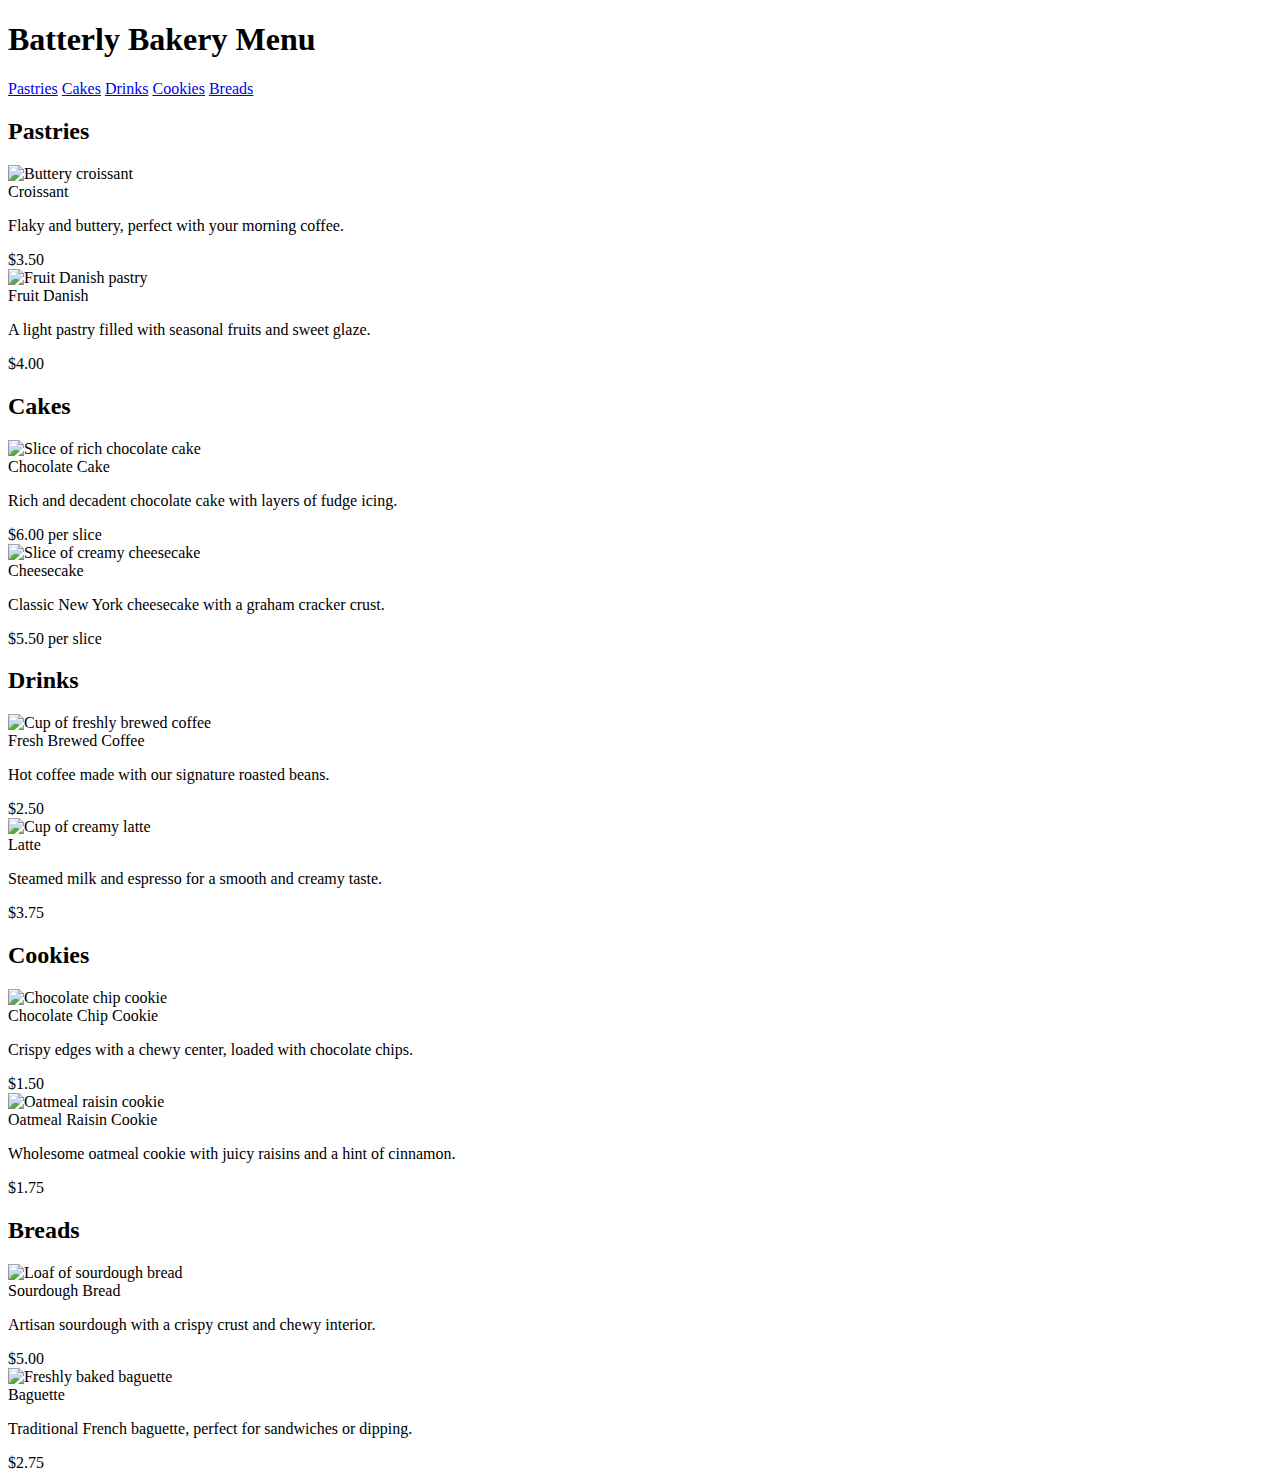
==== Batterly/index.html @ 47ad3a7f "Add files via upload" ====
<!DOCTYPE html>
<html lang="en">
<head>
    <meta charset="UTF-8">
    <meta name="viewport" content="width=device-width, initial-scale=1.0">
    <link rel="stylesheet" href="style.css">
    <title>Batterly</title>
</head>
<body>
    <header>
        <h1>Batterly Bakery Menu</h1>
    </header>

    <nav>
        <a href="#pastries">Pastries</a>
        <a href="#cakes">Cakes</a>
        <a href="#drinks">Drinks</a>
        <a href="#cookies">Cookies</a>
        <a href="#breads">Breads</a>
    </nav>

    <main>
        <section id="pastries" aria-labelledby="pastries-heading">
            <h2 id="pastries-heading">Pastries</h2>
            <article class="menu-item">
                <img src="croissant.jpg" alt="Buttery croissant" />
                <div class="menu-description">
                    <div class="menu-name">Croissant</div>
                    <p>Flaky and buttery, perfect with your morning coffee.</p>
                </div>
                <div class="menu-price">$3.50</div>
            </article>
            <article class="menu-item">
                <img src="danish.jpg" alt="Fruit Danish pastry" />
                <div class="menu-description">
                    <div class="menu-name">Fruit Danish</div>
                    <p>A light pastry filled with seasonal fruits and sweet glaze.</p>
                </div>
                <div class="menu-price">$4.00</div>
            </article>
        </section>

        <section id="cakes" aria-labelledby="cakes-heading">
            <h2 id="cakes-heading">Cakes</h2>
            <article class="menu-item">
                <img src="chocolate-cake.jpg" alt="Slice of rich chocolate cake" />
                <div class="menu-description">
                    <div class="menu-name">Chocolate Cake</div>
                    <p>Rich and decadent chocolate cake with layers of fudge icing.</p>
                </div>
                <div class="menu-price">$6.00 per slice</div>
            </article>
            <article class="menu-item">
                <img src="cheesecake.jpg" alt="Slice of creamy cheesecake" />
                <div class="menu-description">
                    <div class="menu-name">Cheesecake</div>
                    <p>Classic New York cheesecake with a graham cracker crust.</p>
                </div>
                <div class="menu-price">$5.50 per slice</div>
            </article>
        </section>

        <section id="drinks" aria-labelledby="drinks-heading">
            <h2 id="drinks-heading">Drinks</h2>
            <article class="menu-item">
                <img src="coffee.jpg" alt="Cup of freshly brewed coffee" />
                <div class="menu-description">
                    <div class="menu-name">Fresh Brewed Coffee</div>
                    <p>Hot coffee made with our signature roasted beans.</p>
                </div>
                <div class="menu-price">$2.50</div>
            </article>
            <article class="menu-item">
                <img src="latte.jpg" alt="Cup of creamy latte" />
                <div class="menu-description">
                    <div class="menu-name">Latte</div>
                    <p>Steamed milk and espresso for a smooth and creamy taste.</p>
                </div>
                <div class="menu-price">$3.75</div>
            </article>
        </section>

        <section id="cookies" aria-labelledby="cookies-heading">
            <h2 id="cookies-heading">Cookies</h2>
            <article class="menu-item">
                <img src="chocolate-chip-cookie.jpg" alt="Chocolate chip cookie" />
                <div class="menu-description">
                    <div class="menu-name">Chocolate Chip Cookie</div>
                    <p>Crispy edges with a chewy center, loaded with chocolate chips.</p>
                </div>
                <div class="menu-price">$1.50</div>
            </article>
            <article class="menu-item">
                <img src="oatmeal-cookie.jpg" alt="Oatmeal raisin cookie" />
                <div class="menu-description">
                    <div class="menu-name">Oatmeal Raisin Cookie</div>
                    <p>Wholesome oatmeal cookie with juicy raisins and a hint of cinnamon.</p>
                </div>
                <div class="menu-price">$1.75</div>
            </article>
        </section>

        <section id="breads" aria-labelledby="breads-heading">
            <h2 id="breads-heading">Breads</h2>
            <article class="menu-item">
                <img src="sourdough-bread.jpg" alt="Loaf of sourdough bread" />
                <div class="menu-description">
                    <div class="menu-name">Sourdough Bread</div>
                    <p>Artisan sourdough with a crispy crust and chewy interior.</p>
                </div>
                <div class="menu-price">$5.00</div>
            </article>
            <article class="menu-item">
                <img src="baguette.jpg" alt="Freshly baked baguette" />
                <div class="menu-description">
                    <div class="menu-name">Baguette</div>
                    <p>Traditional French baguette, perfect for sandwiches or dipping.</p>
                </div>
                <div class="menu-price">$2.75</div>
            </article>
        </section>
    </main>
</body>
</html>
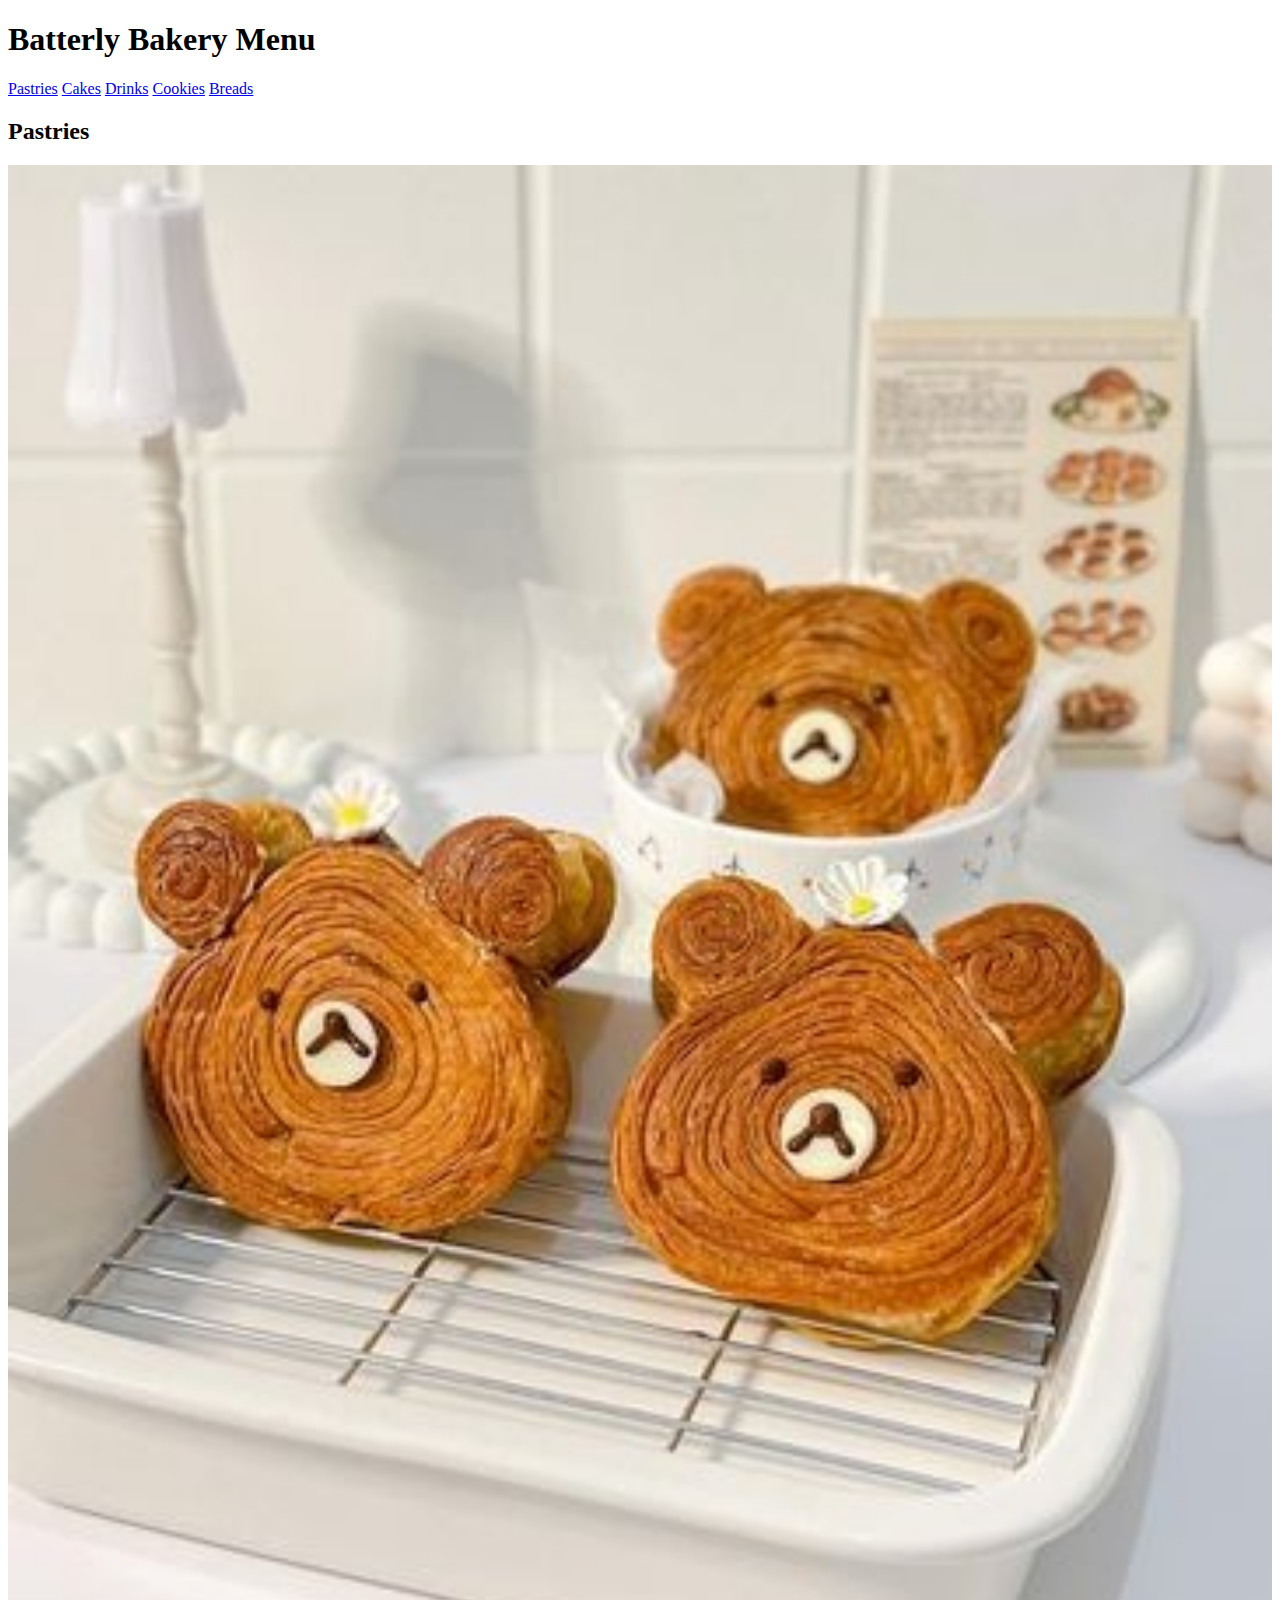
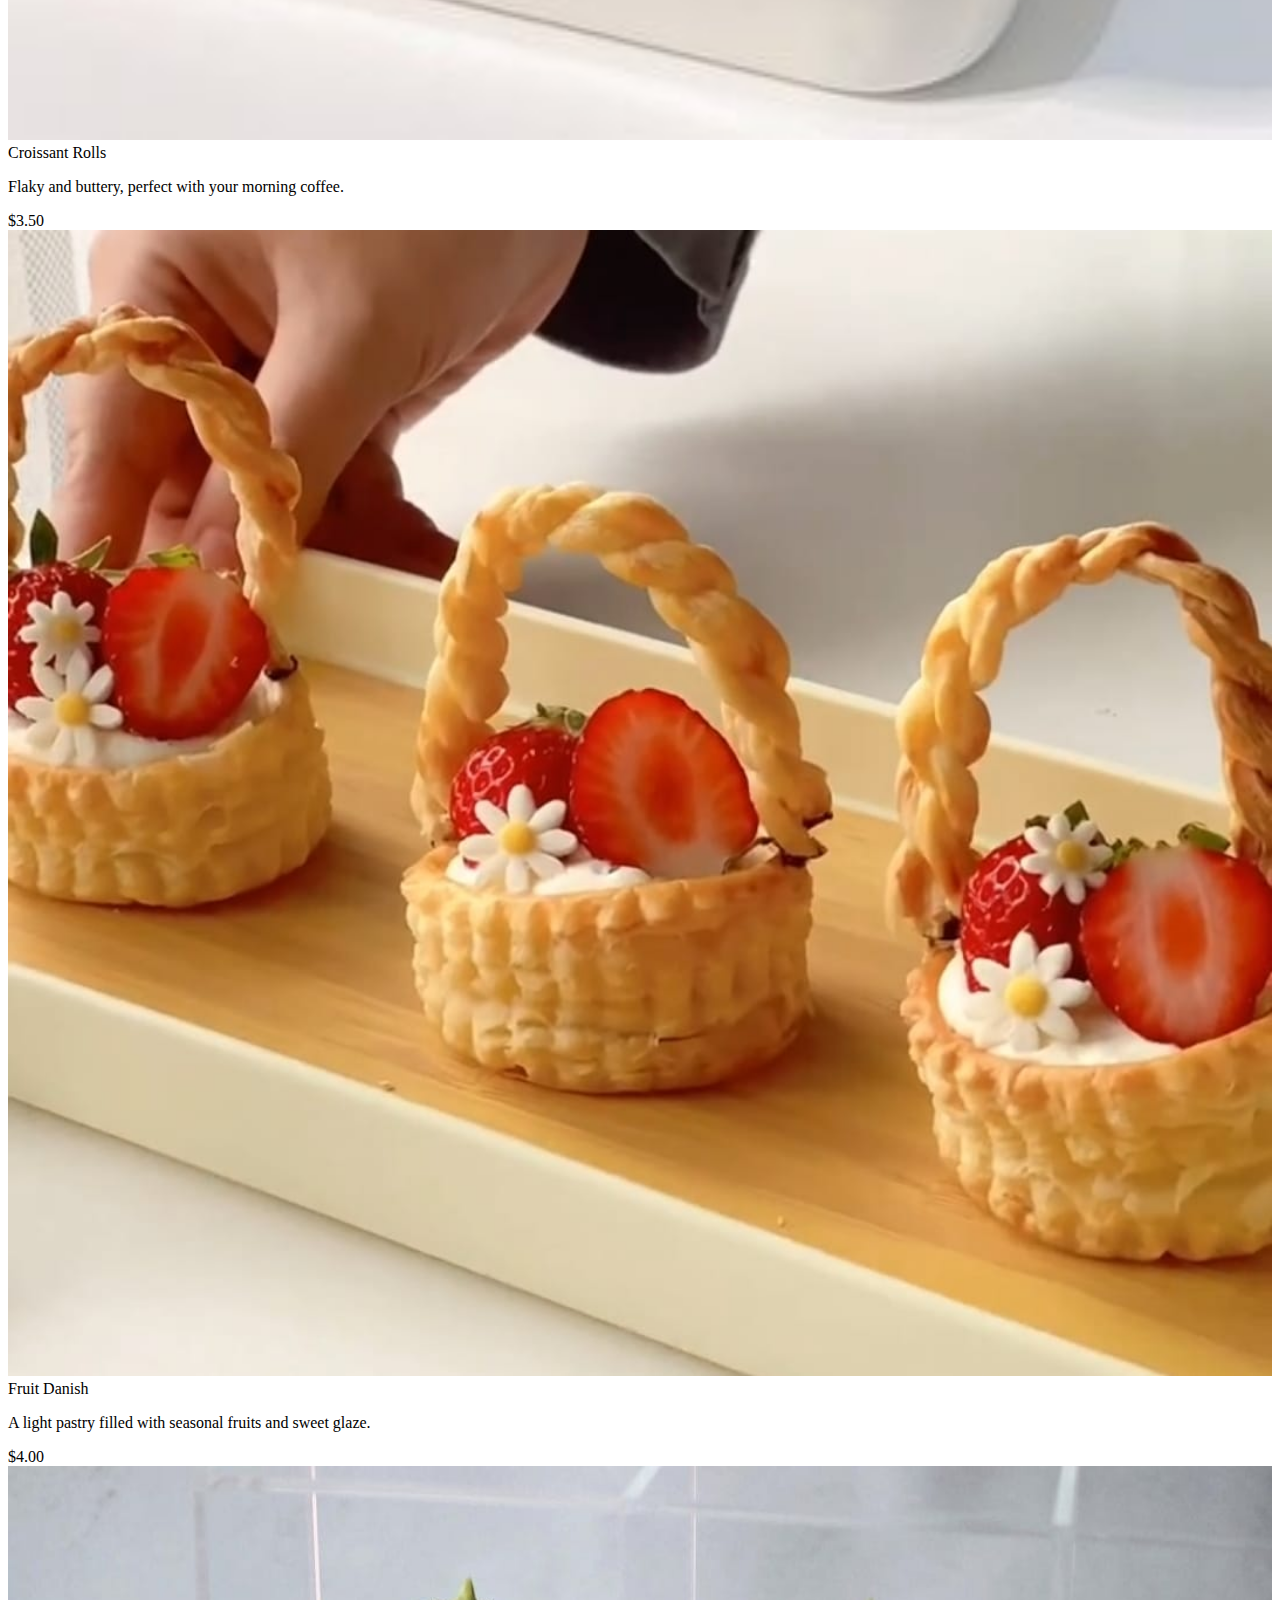
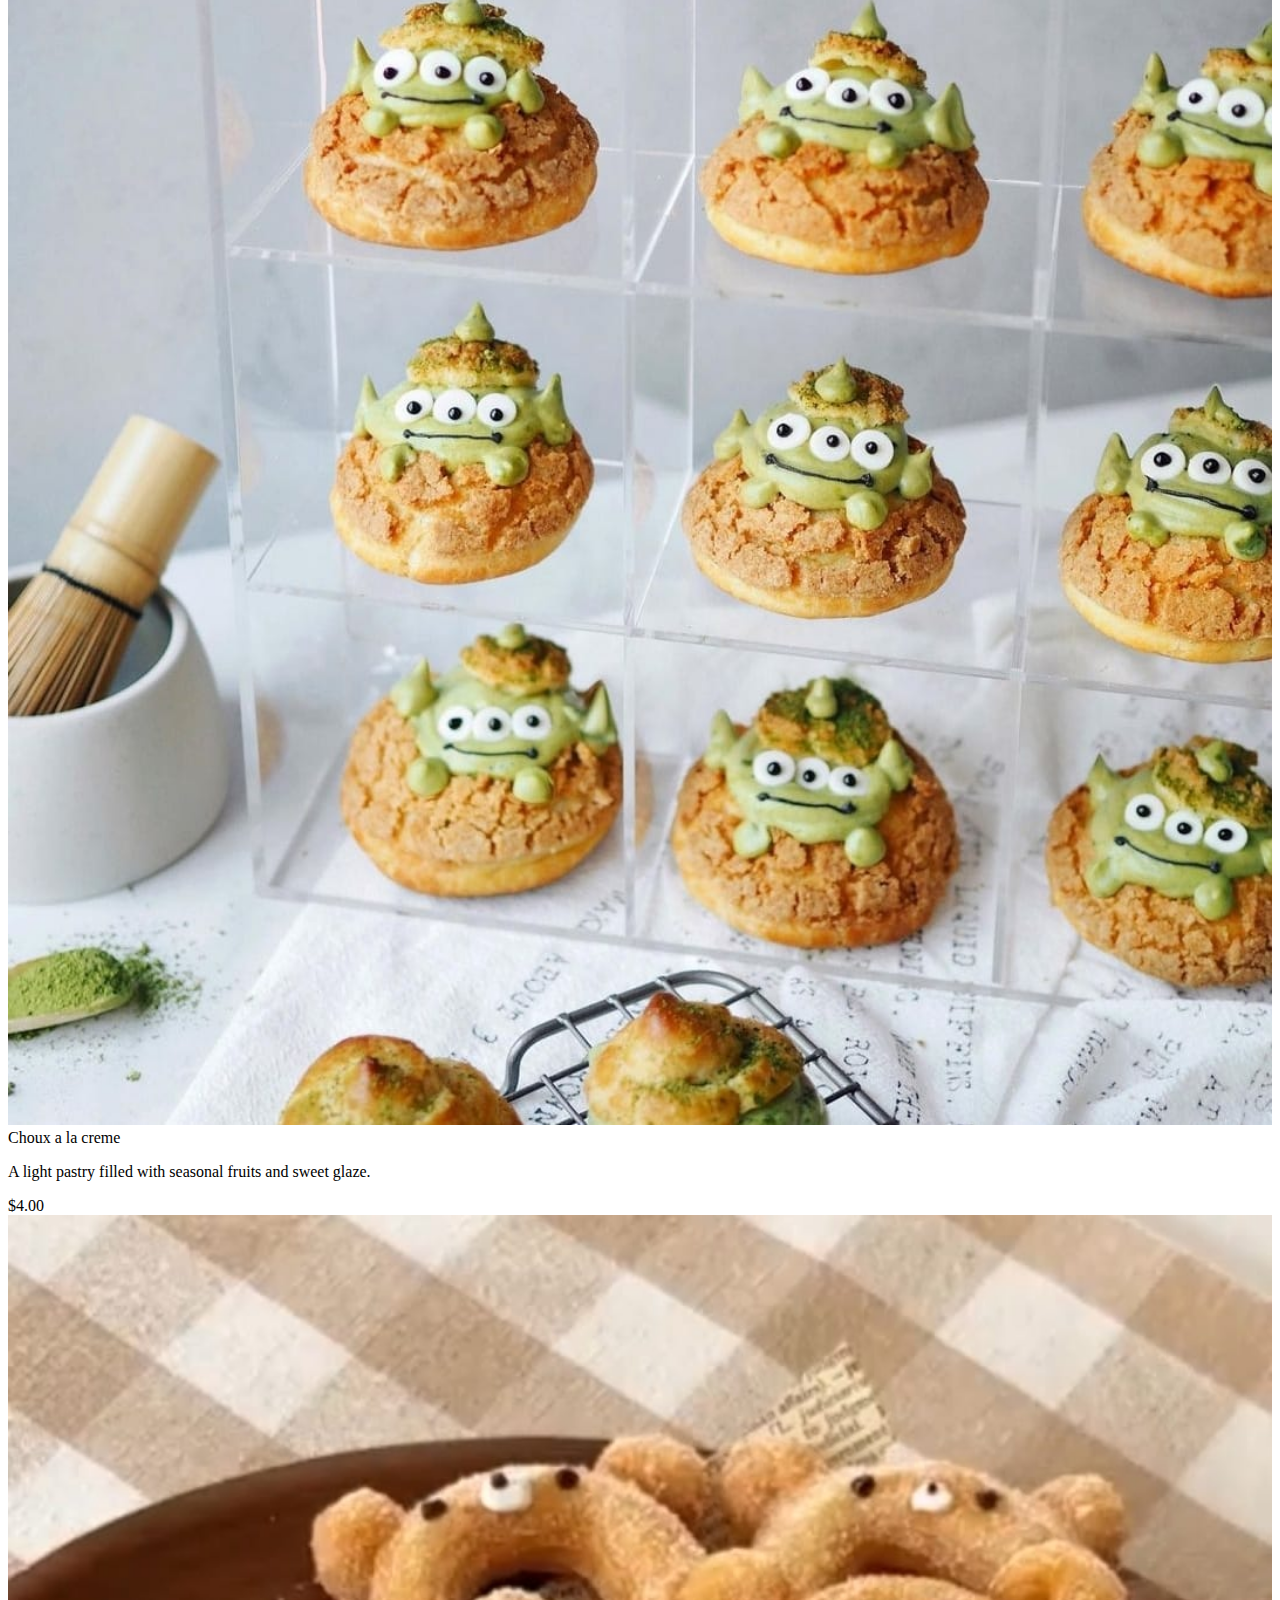
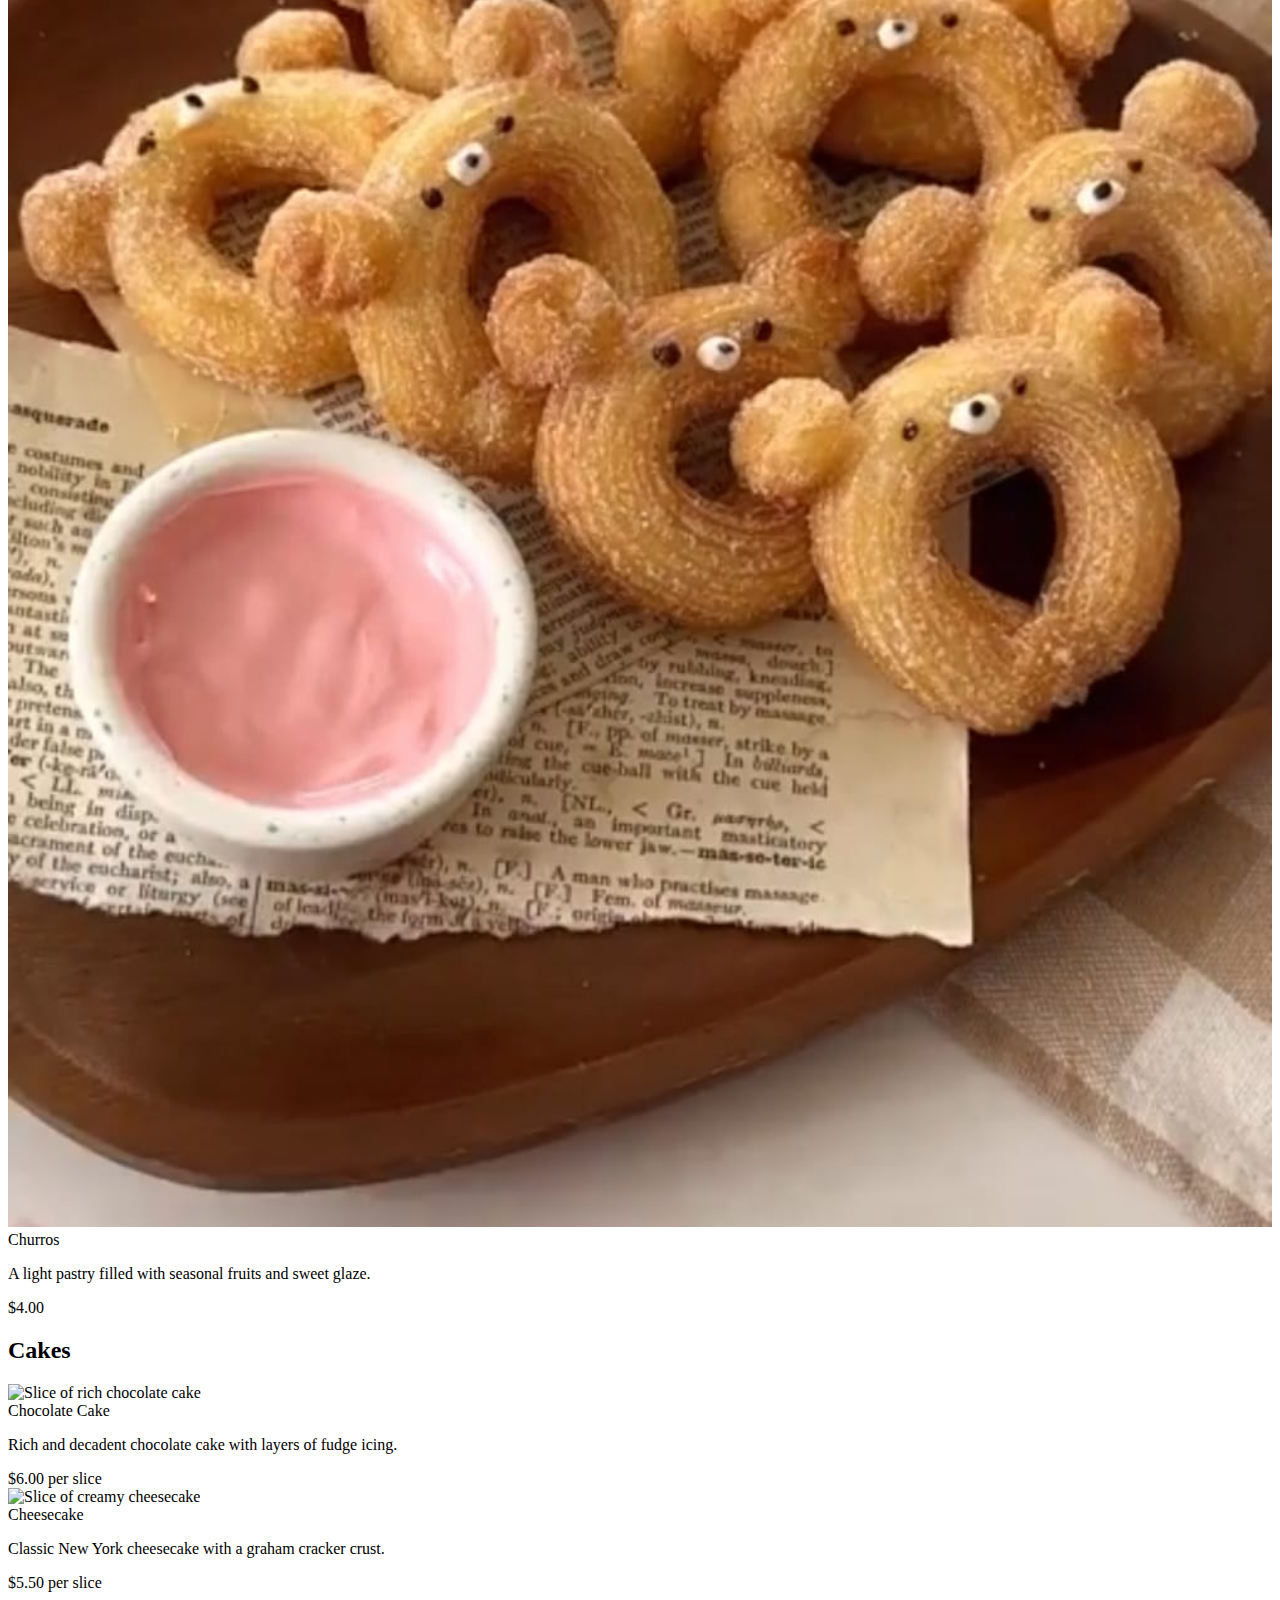
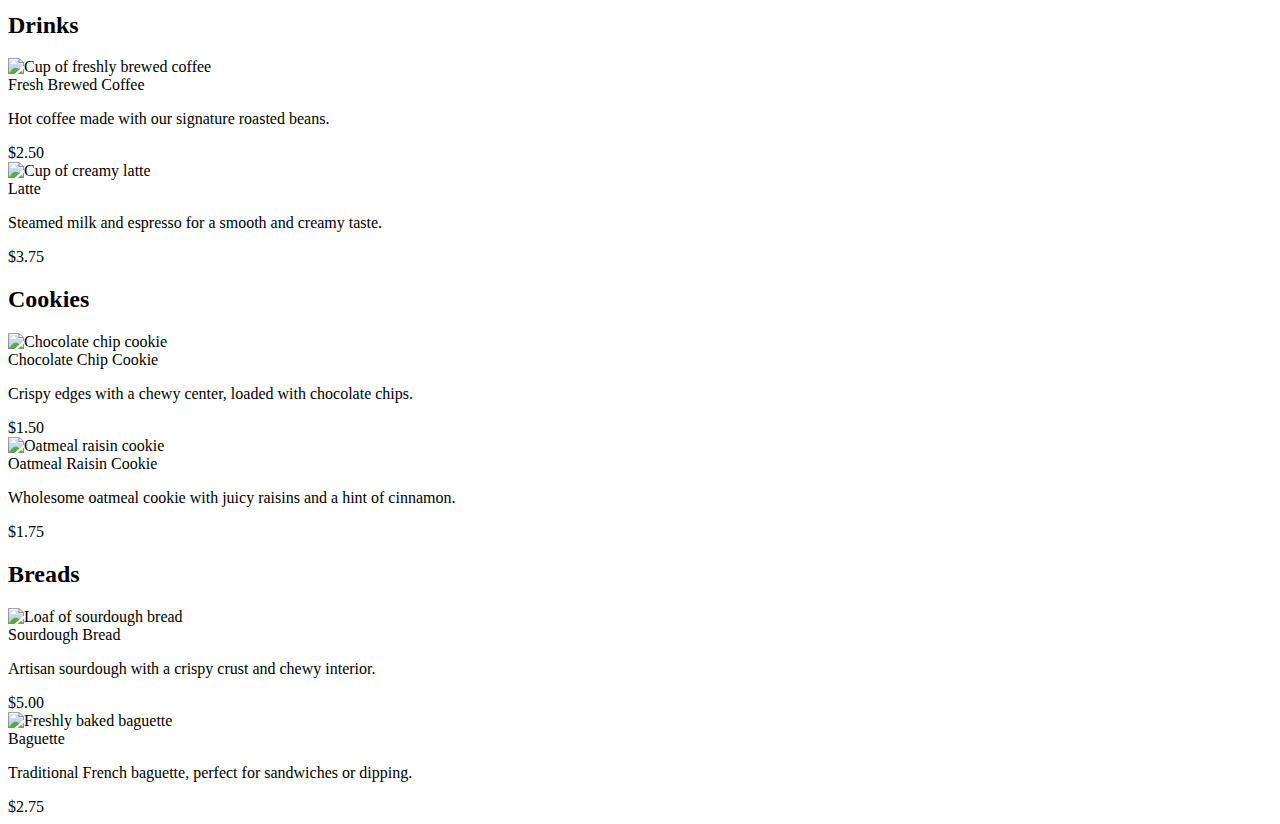
==== commit 22fa1407: "added pastries images" ====
--- a/Batterly/index.html
+++ b/Batterly/index.html
@@ -20,27 +20,43 @@
     </nav>
 
     <main>
-        <section id="pastries" aria-labelledby="pastries-heading">
+        <section id="pastries" aria-label="pastries-heading">
             <h2 id="pastries-heading">Pastries</h2>
-            <article class="menu-item">
-                <img src="croissant.jpg" alt="Buttery croissant" />
+            <article class="menu-item"></article>
+                <img src="../images/croissant.jpeg" alt="Teddy Bear Croissant Rolls" />
                 <div class="menu-description">
-                    <div class="menu-name">Croissant</div>
+                    <div class="menu-name">Croissant Rolls</div>
                     <p>Flaky and buttery, perfect with your morning coffee.</p>
                 </div>
                 <div class="menu-price">$3.50</div>
             </article>
             <article class="menu-item">
-                <img src="danish.jpg" alt="Fruit Danish pastry" />
+                <img src="../images/danish.jpg" alt="Fruit Danish Basket pastry" />
                 <div class="menu-description">
                     <div class="menu-name">Fruit Danish</div>
                     <p>A light pastry filled with seasonal fruits and sweet glaze.</p>
                 </div>
                 <div class="menu-price">$4.00</div>
             </article>
+            <article class="menu-item">
+                <img src="../images/choux.jpg" alt="Alien choux a la creme" />
+                <div class="menu-description">
+                    <div class="menu-name">Choux a la creme</div>
+                    <p>A light pastry filled with seasonal fruits and sweet glaze.</p>
+                </div>
+                <div class="menu-price">$4.00</div>
+            </article>
+            <article class="menu-item">
+                <img src="../images/churros.jpg" alt="Teddy Bear Churros" />
+                <div class="menu-description">
+                    <div class="menu-name">Churros</div>
+                    <p>A light pastry filled with seasonal fruits and sweet glaze.</p>
+                </div>
+                <div class="menu-price">$4.00</div>
+            </article>
         </section>
 
-        <section id="cakes" aria-labelledby="cakes-heading">
+        <section id="cakes" aria-label="cakes-heading">
             <h2 id="cakes-heading">Cakes</h2>
             <article class="menu-item">
                 <img src="chocolate-cake.jpg" alt="Slice of rich chocolate cake" />
@@ -60,7 +76,7 @@
             </article>
         </section>
 
-        <section id="drinks" aria-labelledby="drinks-heading">
+        <section id="drinks" aria-label="drinks-heading">
             <h2 id="drinks-heading">Drinks</h2>
             <article class="menu-item">
                 <img src="coffee.jpg" alt="Cup of freshly brewed coffee" />
@@ -80,7 +96,7 @@
             </article>
         </section>
 
-        <section id="cookies" aria-labelledby="cookies-heading">
+        <section id="cookies" aria-label="cookies-heading">
             <h2 id="cookies-heading">Cookies</h2>
             <article class="menu-item">
                 <img src="chocolate-chip-cookie.jpg" alt="Chocolate chip cookie" />
@@ -100,7 +116,7 @@
             </article>
         </section>
 
-        <section id="breads" aria-labelledby="breads-heading">
+        <section id="breads" aria-label="breads-heading">
             <h2 id="breads-heading">Breads</h2>
             <article class="menu-item">
                 <img src="sourdough-bread.jpg" alt="Loaf of sourdough bread" />
--- a/Batterly/style.css
+++ b/Batterly/style.css
@@ -0,0 +1,4 @@
+img {
+    width: 100%;
+    height: auto;
+}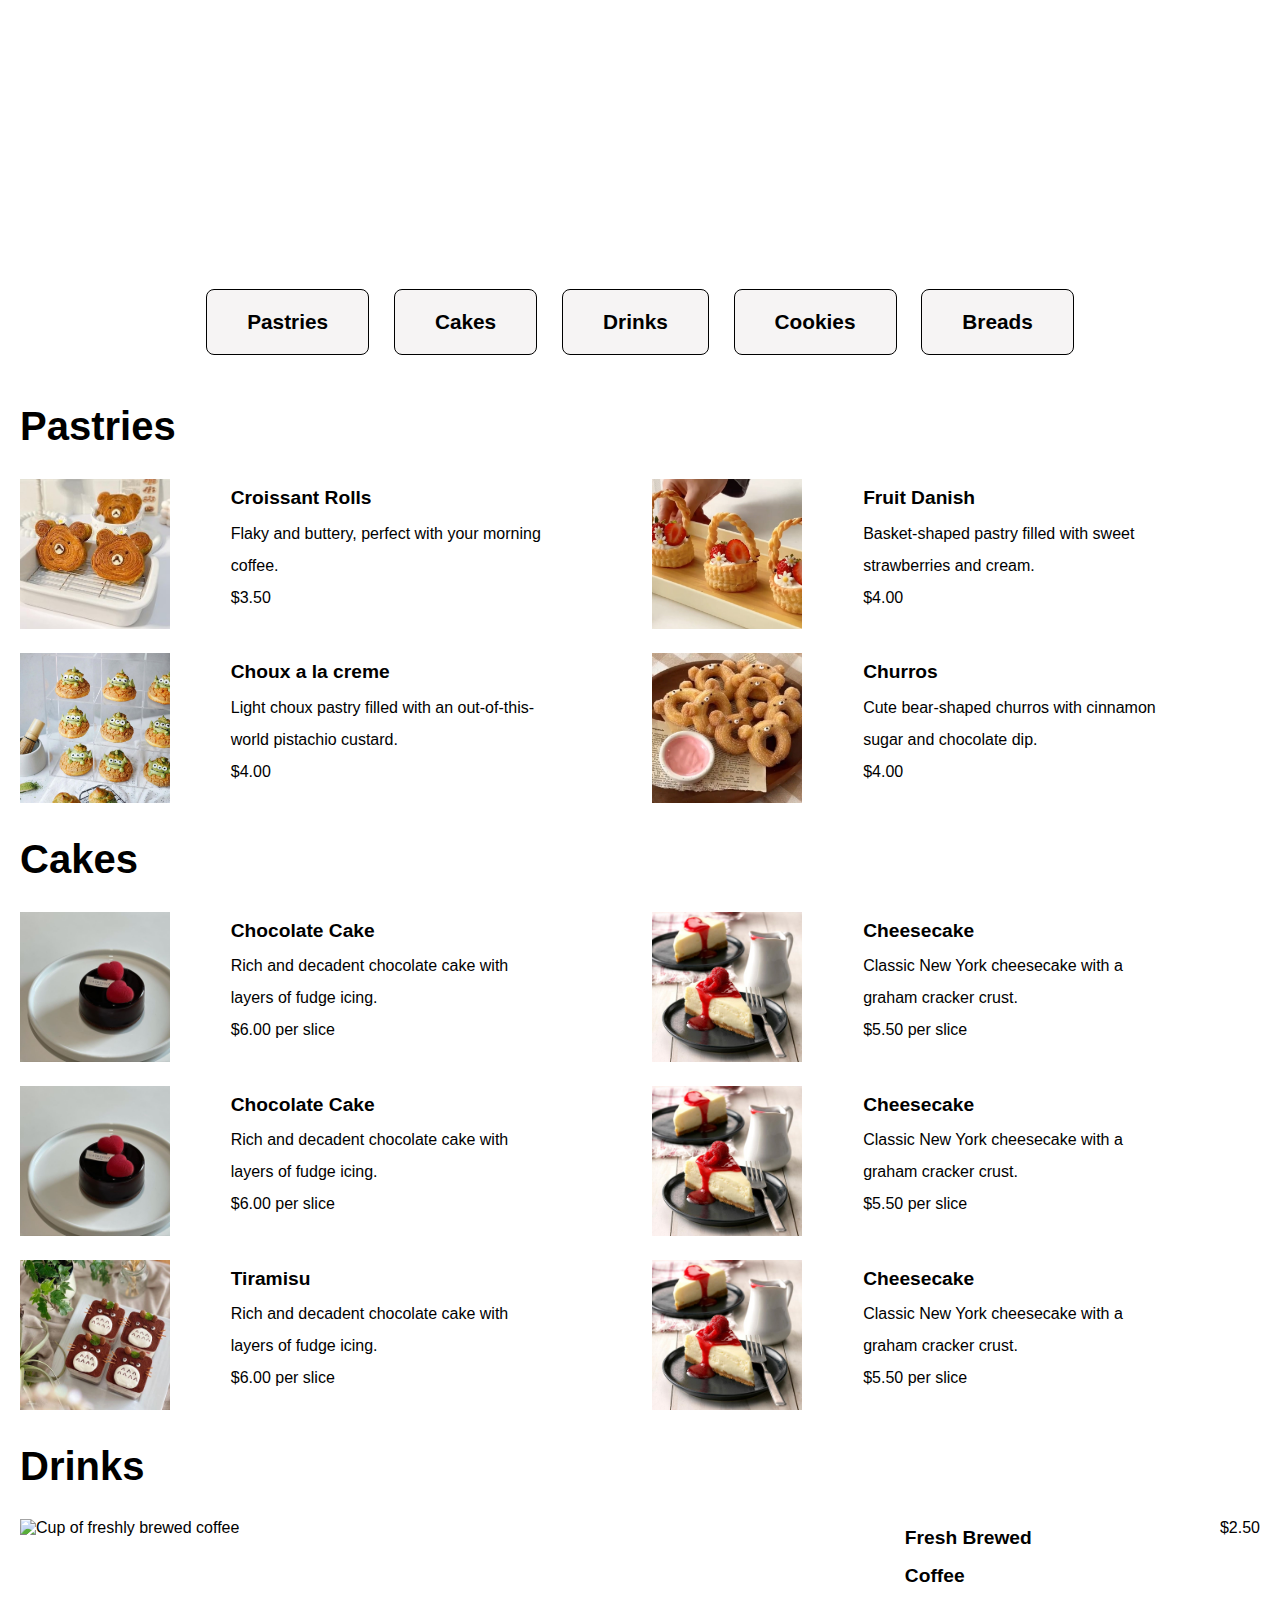
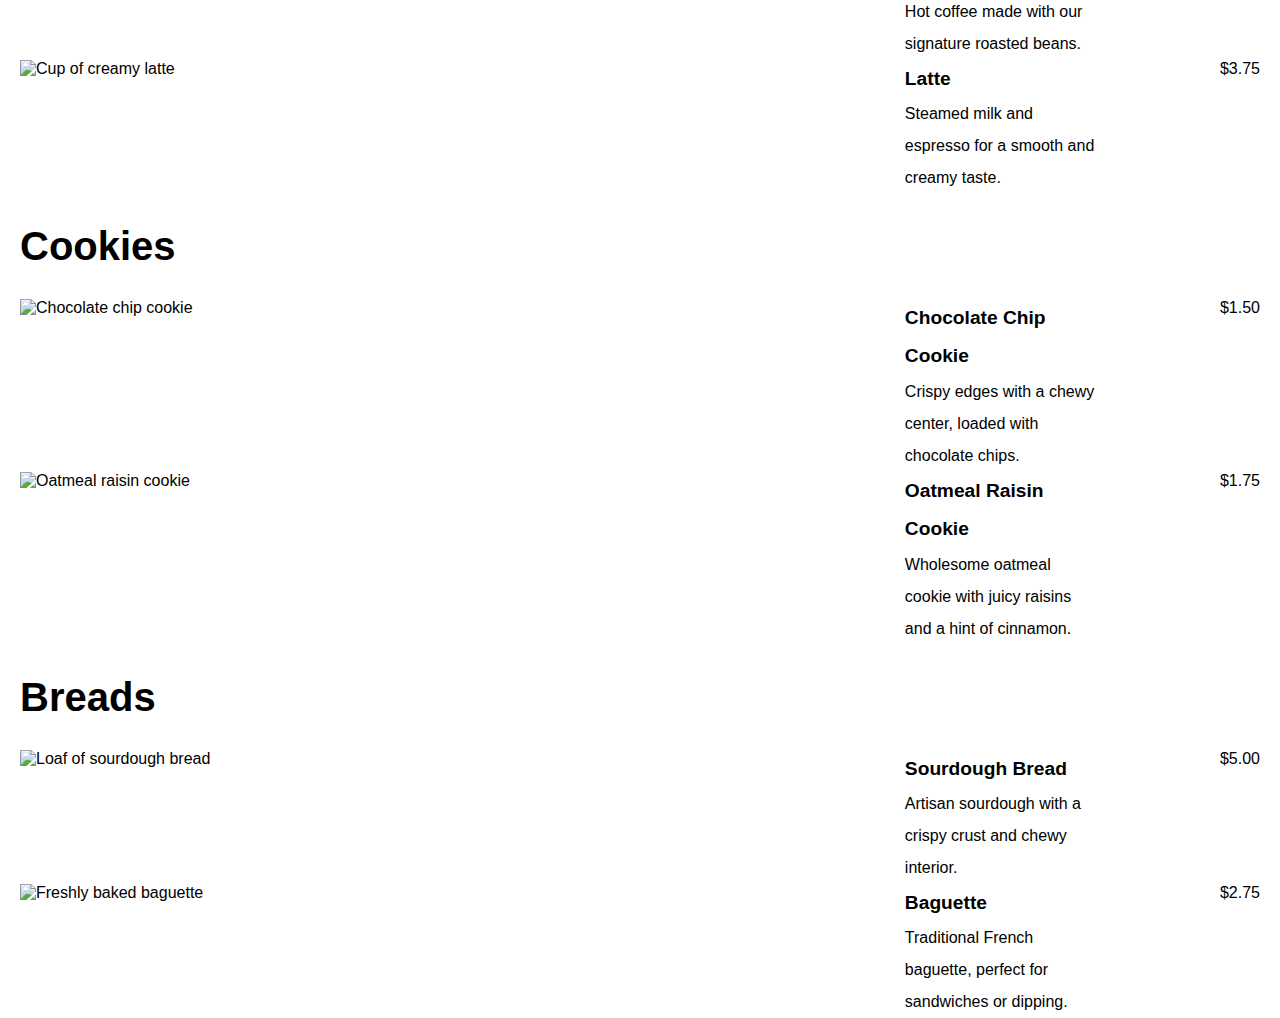
==== commit 5c2e3701: "pastries section done" ====
--- a/Batterly/index.html
+++ b/Batterly/index.html
@@ -22,58 +22,104 @@
     <main>
         <section id="pastries" aria-label="pastries-heading">
             <h2 id="pastries-heading">Pastries</h2>
-            <article class="menu-item"></article>
-                <img src="../images/croissant.jpeg" alt="Teddy Bear Croissant Rolls" />
-                <div class="menu-description">
-                    <div class="menu-name">Croissant Rolls</div>
-                    <p>Flaky and buttery, perfect with your morning coffee.</p>
-                </div>
-                <div class="menu-price">$3.50</div>
-            </article>
-            <article class="menu-item">
-                <img src="../images/danish.jpg" alt="Fruit Danish Basket pastry" />
-                <div class="menu-description">
-                    <div class="menu-name">Fruit Danish</div>
-                    <p>A light pastry filled with seasonal fruits and sweet glaze.</p>
-                </div>
-                <div class="menu-price">$4.00</div>
-            </article>
-            <article class="menu-item">
-                <img src="../images/choux.jpg" alt="Alien choux a la creme" />
-                <div class="menu-description">
-                    <div class="menu-name">Choux a la creme</div>
-                    <p>A light pastry filled with seasonal fruits and sweet glaze.</p>
-                </div>
-                <div class="menu-price">$4.00</div>
-            </article>
-            <article class="menu-item">
-                <img src="../images/churros.jpg" alt="Teddy Bear Churros" />
-                <div class="menu-description">
-                    <div class="menu-name">Churros</div>
-                    <p>A light pastry filled with seasonal fruits and sweet glaze.</p>
-                </div>
-                <div class="menu-price">$4.00</div>
-            </article>
+            <section class="pastries-items">
+                <article class="menu-item">
+                        <figure><img src="../images/croissant.jpeg" alt="Teddy Bear Croissant Rolls" /></figure>
+                        <figcaption>Teddy Bear Croissant Rolls</figcaption>
+                        <div class="menu-description">
+                            <div class="menu-name">Croissant Rolls</div>
+                            <p>Flaky and buttery, perfect with your morning coffee.</p>
+                            <div class="menu-price">$3.50</div>
+                        </div>
+                </article>
+                <article class="menu-item">
+                    <figure><img src="../images/danish.jpg" alt="Fruit Danish Basket pastry" /></figure>
+                    <figcaption>Fruit Danish Basket pastry</figcaption>
+                    <div class="menu-description">
+                        <div class="menu-name">Fruit Danish</div>
+                        <p>Basket-shaped pastry filled with sweet strawberries and cream.</p>
+                        <div class="menu-price">$4.00</div>
+                    </div>
+                </article>
+                <article class="menu-item">
+                    <figure><img src="../images/choux.jpg" alt="Alien choux a la creme" /></figure>
+                    <figcaption>Alien choux a la creme</figcaption>
+                    <div class="menu-description">
+                        <div class="menu-name">Choux a la creme</div>
+                        <p>Light choux pastry filled with an out-of-this-world pistachio custard.</p>
+                        <div class="menu-price">$4.00</div>
+                    </div>
+                </article>
+                <article class="menu-item">
+                    <figure><img src="../images/churros.jpg" alt="Teddy Bear Churros" /></figure>
+                    <figcaption>Teddy Bear Churros</figcaption>
+                    <div class="menu-description">
+                        <div class="menu-name">Churros</div>
+                        <p>Cute bear-shaped churros with cinnamon sugar and chocolate dip.</p>
+                        <div class="menu-price">$4.00</div>
+                    </div>
+                </article>
+            </section>
         </section>
 
         <section id="cakes" aria-label="cakes-heading">
             <h2 id="cakes-heading">Cakes</h2>
-            <article class="menu-item">
-                <img src="chocolate-cake.jpg" alt="Slice of rich chocolate cake" />
-                <div class="menu-description">
-                    <div class="menu-name">Chocolate Cake</div>
-                    <p>Rich and decadent chocolate cake with layers of fudge icing.</p>
-                </div>
-                <div class="menu-price">$6.00 per slice</div>
-            </article>
-            <article class="menu-item">
-                <img src="cheesecake.jpg" alt="Slice of creamy cheesecake" />
-                <div class="menu-description">
-                    <div class="menu-name">Cheesecake</div>
-                    <p>Classic New York cheesecake with a graham cracker crust.</p>
-                </div>
-                <div class="menu-price">$5.50 per slice</div>
-            </article>
+            <section class="cakes-items">
+                <article class="menu-item">
+                    <figure><img src="../images/chocolate-cake.jpeg" alt="Slice of rich chocolate cake" /></figure>
+                    <figcaption>Slice of cake topped with two red hearts</figcaption>
+                    <div class="menu-description">
+                        <div class="menu-name">Chocolate Cake</div>
+                        <p>Rich and decadent chocolate cake with layers of fudge icing.</p>
+                        <div class="menu-price">$6.00 per slice</div>
+                    </div>
+                </article>
+                <article class="menu-item">
+                    <figure><img src="../images/cheesecake.jpeg" alt="Slice of creamy cheesecake" /></figure>
+                    <figcaption>Slice of creamy cheesecake</figcaption>
+                    <div class="menu-description">
+                        <div class="menu-name">Cheesecake</div>
+                        <p>Classic New York cheesecake with a graham cracker crust.</p>
+                        <div class="menu-price">$5.50 per slice</div>
+                    </div>
+                </article>
+                <article class="menu-item">
+                    <figure><img src="../images/chocolate-cake.jpeg" alt="Slice of rich chocolate cake" /></figure>
+                    <figcaption>Slice of cake topped with two red hearts</figcaption>
+                    <div class="menu-description">
+                        <div class="menu-name">Chocolate Cake</div>
+                        <p>Rich and decadent chocolate cake with layers of fudge icing.</p>
+                        <div class="menu-price">$6.00 per slice</div>
+                    </div>
+                </article>
+                <article class="menu-item">
+                    <figure><img src="../images/cheesecake.jpeg" alt="Slice of creamy cheesecake" /></figure>
+                    <figcaption>Slice of creamy cheesecake</figcaption>
+                    <div class="menu-description">
+                        <div class="menu-name">Cheesecake</div>
+                        <p>Classic New York cheesecake with a graham cracker crust.</p>
+                        <div class="menu-price">$5.50 per slice</div>
+                    </div>
+                </article>
+                <article class="menu-item">
+                    <figure><img src="../images/tiramisu.jpeg" alt="Slice of tiramisu" /></figure>
+                    <figcaption>Slice of tiramisu topped with cacao to form a cute rabbit</figcaption>
+                    <div class="menu-description">
+                        <div class="menu-name">Tiramisu</div>
+                        <p>Rich and decadent chocolate cake with layers of fudge icing.</p>
+                        <div class="menu-price">$6.00 per slice</div>
+                    </div>
+                </article>
+                <article class="menu-item">
+                    <figure><img src="../images/cheesecake.jpeg" alt="Slice of creamy cheesecake" /></figure>
+                    <figcaption>Slice of creamy cheesecake</figcaption>
+                    <div class="menu-description">
+                        <div class="menu-name">Cheesecake</div>
+                        <p>Classic New York cheesecake with a graham cracker crust.</p>
+                        <div class="menu-price">$5.50 per slice</div>
+                    </div>
+                </article>
+            </section>
         </section>
 
         <section id="drinks" aria-label="drinks-heading">
--- a/Batterly/style.css
+++ b/Batterly/style.css
@@ -1,4 +1,104 @@
+* {
+    margin: 0;
+    padding: 0;
+    box-sizing: border-box;
+    scroll-behavior: smooth;
+}
+
+body {
+    min-height: 100vh;
+    font-family:'Trebuchet MS', 'Lucida Sans Unicode', 'Lucida Grande', 'Lucida Sans', Arial, sans-serif
+}
+
+header {
+    width: 100%;
+    height: 30vh;
+    display: flex;
+    justify-content: center;
+    align-items: center;
+    background-image: url("../images/batterly.png") ;
+    background-size: contain;
+    background-repeat: no-repeat;
+}
+
+main {
+    display: flex;
+    flex-direction: column;
+    margin: 0px 20px;
+}
+
+figure {
+    width: 150px;
+    height: auto;
+}
+
 img {
     width: 100%;
-    height: auto;
+}
+
+figcaption, h1 {
+    position: absolute;
+    transform: translate(-10000%);
+}
+
+a {
+    color: #000;
+    background-color: #f6f4f4;
+    font-weight: 800;
+    font-size: 1.3rem;
+    text-decoration: none;
+    padding: 20px 40px;
+    border: solid #000 1px;
+    border-radius: 8px;
+    transition: 0.3s ease-in-out;
+}
+
+a:hover {
+    color: #fff;
+    background-color: #C83F49;
+    border: solid #C83F49 1px;
+}
+
+nav {
+    display: flex;
+    margin: 1.5%;
+    gap: 2%;
+    flex-wrap: nowrap;
+    overflow-x: auto;
+    justify-content: center;
+}
+
+h2 {
+    font-size: 2.5rem;
+    margin: 30px 0px;
+}
+
+.pastries-items, .cakes-items {
+    display: grid;
+    grid-template-columns: 49% 49%;
+    gap: 20px 2%;
+}
+
+@media screen and (max-width: 832px) {
+    .pastries-items {
+        display: grid;
+        grid-template-columns: 85%;
+        gap: 20px 5%;
+    }
+}
+
+.menu-item {
+    display: flex;
+    gap: 10%;
+}
+
+.menu-description {
+    font-size: 1rem;
+    line-height: 2;
+    width: 35ch;
+}
+
+.menu-name {
+    font-size: 1.2rem;
+    font-weight: bolder;
 }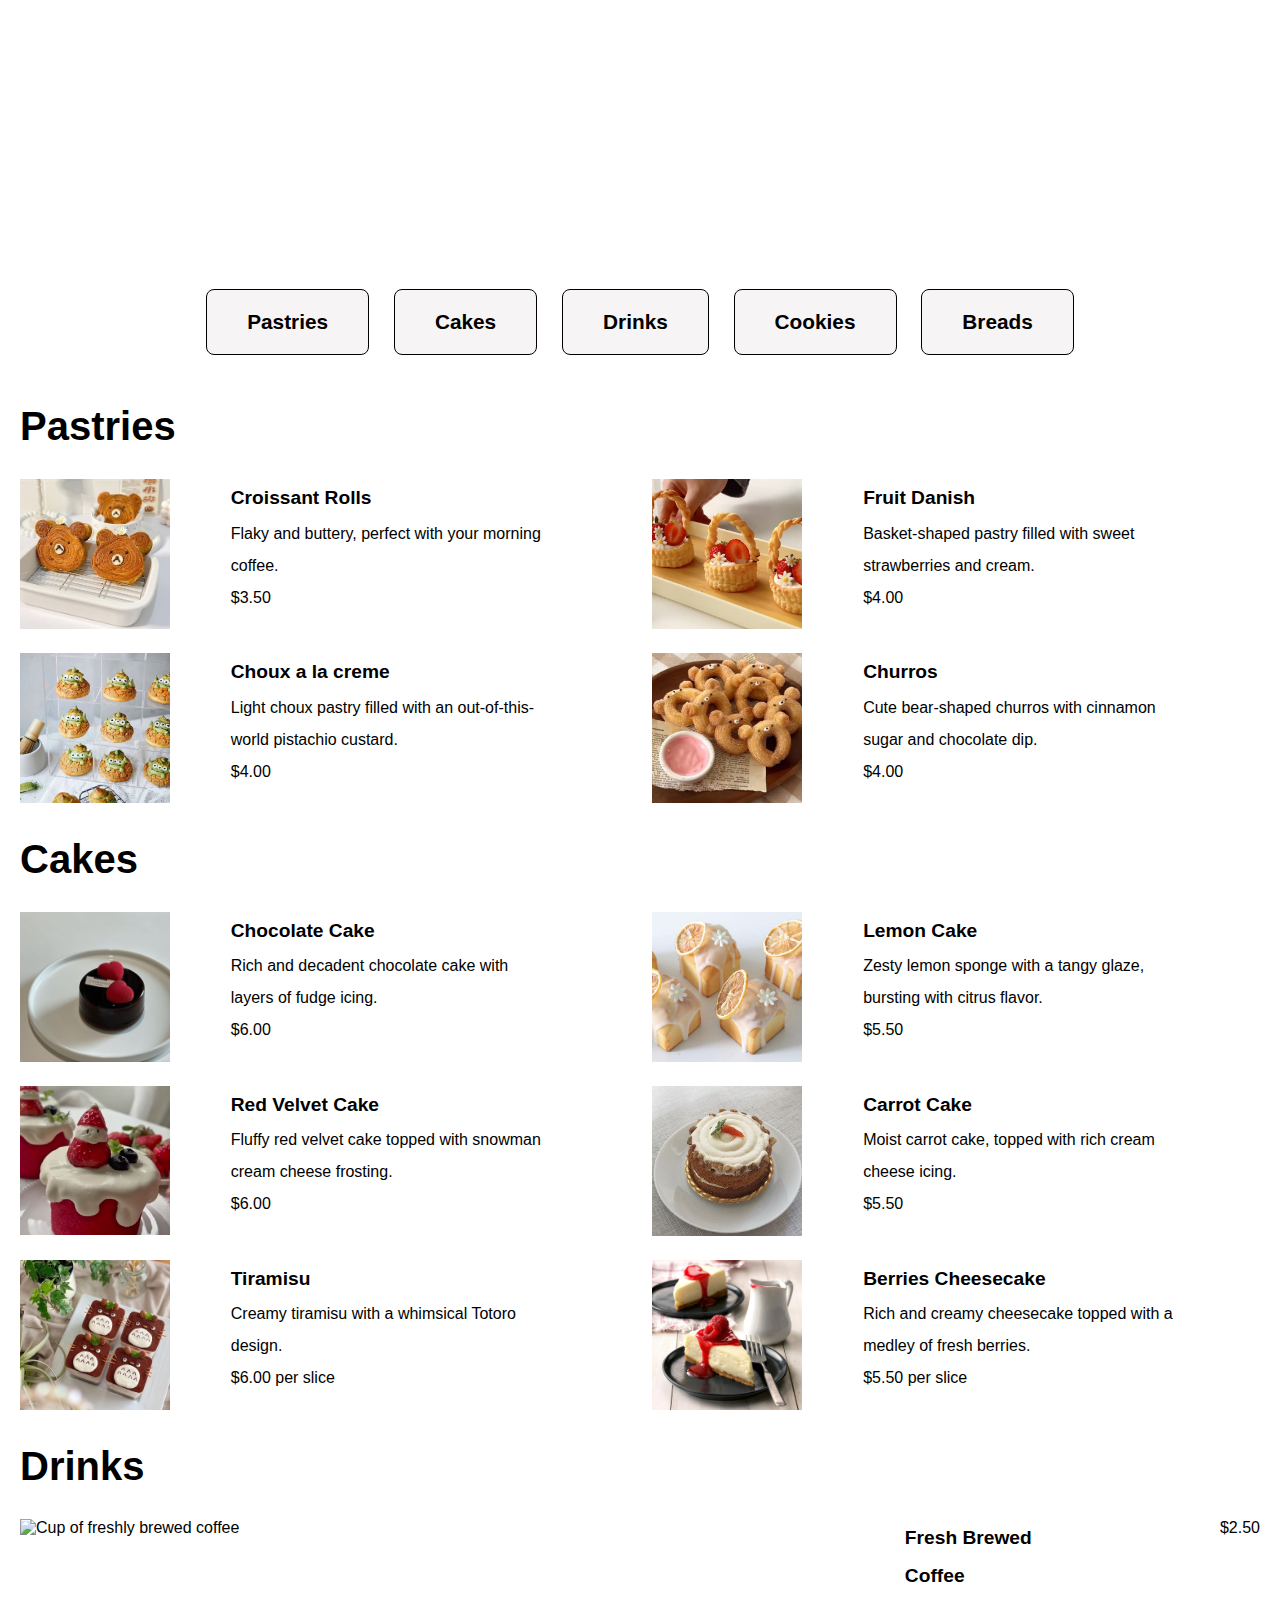
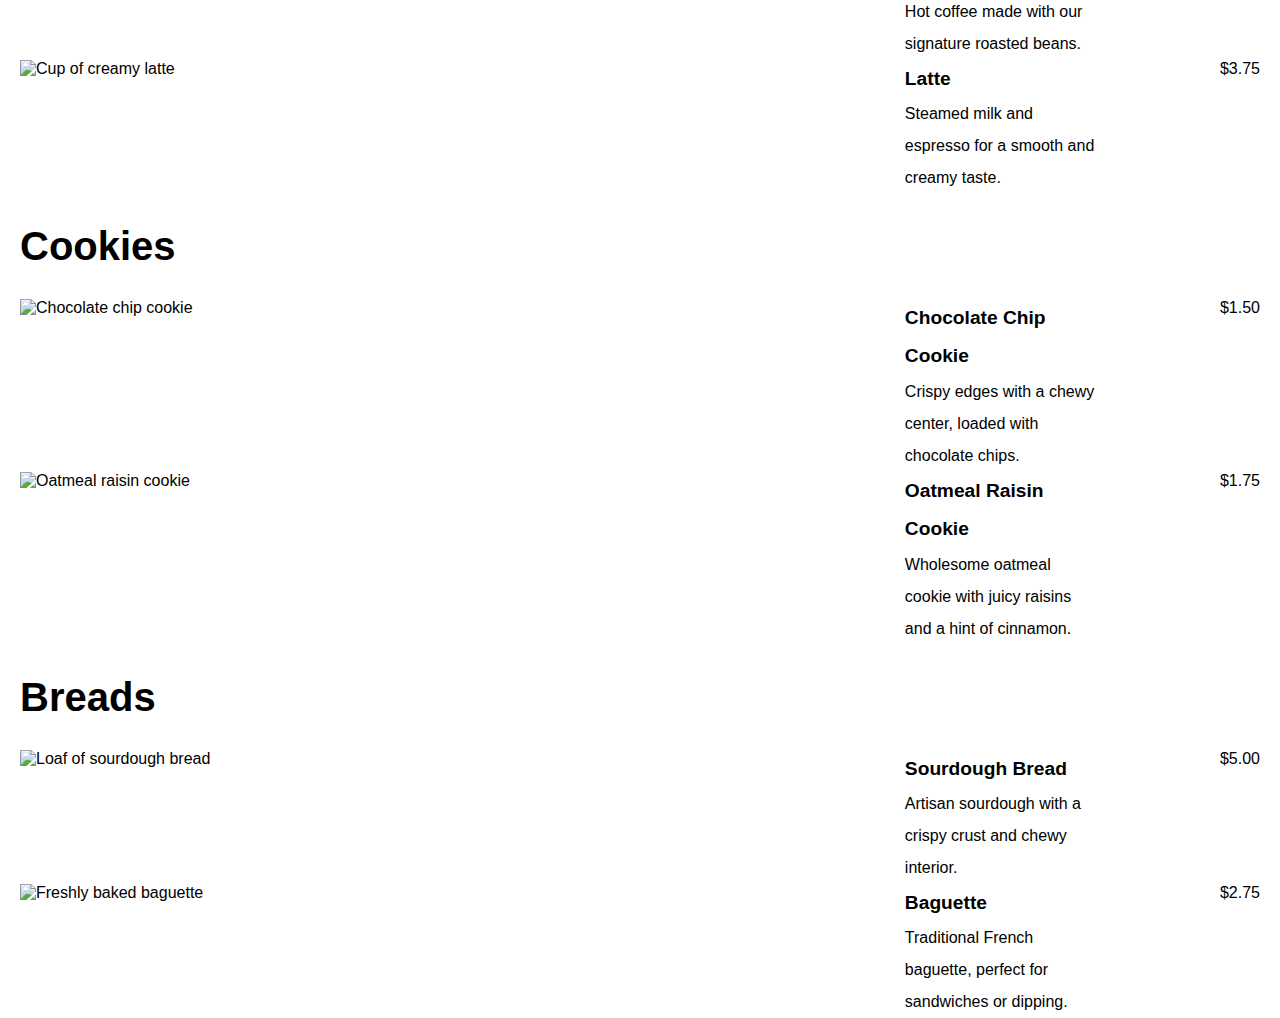
==== commit 8aac77a7: "cakes section done" ====
--- a/Batterly/index.html
+++ b/Batterly/index.html
@@ -71,6 +71,42 @@
                     <div class="menu-description">
                         <div class="menu-name">Chocolate Cake</div>
                         <p>Rich and decadent chocolate cake with layers of fudge icing.</p>
+                        <div class="menu-price">$6.00</div>
+                    </div>
+                </article>
+                <article class="menu-item">
+                    <figure><img src="../images/lemon-cake.jpeg" alt="Slice of lemon cake" /></figure>
+                    <figcaption>Slice of lemon cake</figcaption>
+                    <div class="menu-description">
+                        <div class="menu-name">Lemon Cake</div>
+                        <p>Zesty lemon sponge with a tangy glaze, bursting with citrus flavor.</p>
+                        <div class="menu-price">$5.50</div>
+                    </div>
+                </article>
+                <article class="menu-item">
+                    <figure><img src="../images/red-velvet.png" alt="Slice of red velvet cake" /></figure>
+                    <figcaption>Slice of cake topped with two red hearts</figcaption>
+                    <div class="menu-description">
+                        <div class="menu-name">Red Velvet Cake</div>
+                        <p>Fluffy red velvet cake topped with snowman cream cheese frosting.</p>
+                        <div class="menu-price">$6.00</div>
+                    </div>
+                </article>
+                <article class="menu-item">
+                    <figure><img src="../images/carrot-cake.jpeg" alt="Slice of carrot cake" /></figure>
+                    <figcaption>Slice of a round carrot cake topped with a cute little carrot</figcaption>
+                    <div class="menu-description">
+                        <div class="menu-name">Carrot Cake</div>
+                        <p>Moist carrot cake, topped with rich cream cheese icing.</p>
+                        <div class="menu-price">$5.50</div>
+                    </div>
+                </article>
+                <article class="menu-item">
+                    <figure><img src="../images/tiramisu.jpeg" alt="Slice of tiramisu" /></figure>
+                    <figcaption>Slice of tiramisu topped with cacao to form a cute animal</figcaption>
+                    <div class="menu-description">
+                        <div class="menu-name">Tiramisu</div>
+                        <p>Creamy tiramisu with a whimsical Totoro design.</p>
                         <div class="menu-price">$6.00 per slice</div>
                     </div>
                 </article>
@@ -78,44 +114,8 @@
                     <figure><img src="../images/cheesecake.jpeg" alt="Slice of creamy cheesecake" /></figure>
                     <figcaption>Slice of creamy cheesecake</figcaption>
                     <div class="menu-description">
-                        <div class="menu-name">Cheesecake</div>
-                        <p>Classic New York cheesecake with a graham cracker crust.</p>
-                        <div class="menu-price">$5.50 per slice</div>
-                    </div>
-                </article>
-                <article class="menu-item">
-                    <figure><img src="../images/chocolate-cake.jpeg" alt="Slice of rich chocolate cake" /></figure>
-                    <figcaption>Slice of cake topped with two red hearts</figcaption>
-                    <div class="menu-description">
-                        <div class="menu-name">Chocolate Cake</div>
-                        <p>Rich and decadent chocolate cake with layers of fudge icing.</p>
-                        <div class="menu-price">$6.00 per slice</div>
-                    </div>
-                </article>
-                <article class="menu-item">
-                    <figure><img src="../images/cheesecake.jpeg" alt="Slice of creamy cheesecake" /></figure>
-                    <figcaption>Slice of creamy cheesecake</figcaption>
-                    <div class="menu-description">
-                        <div class="menu-name">Cheesecake</div>
-                        <p>Classic New York cheesecake with a graham cracker crust.</p>
-                        <div class="menu-price">$5.50 per slice</div>
-                    </div>
-                </article>
-                <article class="menu-item">
-                    <figure><img src="../images/tiramisu.jpeg" alt="Slice of tiramisu" /></figure>
-                    <figcaption>Slice of tiramisu topped with cacao to form a cute rabbit</figcaption>
-                    <div class="menu-description">
-                        <div class="menu-name">Tiramisu</div>
-                        <p>Rich and decadent chocolate cake with layers of fudge icing.</p>
-                        <div class="menu-price">$6.00 per slice</div>
-                    </div>
-                </article>
-                <article class="menu-item">
-                    <figure><img src="../images/cheesecake.jpeg" alt="Slice of creamy cheesecake" /></figure>
-                    <figcaption>Slice of creamy cheesecake</figcaption>
-                    <div class="menu-description">
-                        <div class="menu-name">Cheesecake</div>
-                        <p>Classic New York cheesecake with a graham cracker crust.</p>
+                        <div class="menu-name">Berries Cheesecake</div>
+                        <p>Rich and creamy cheesecake topped with a medley of fresh berries.</p>
                         <div class="menu-price">$5.50 per slice</div>
                     </div>
                 </article>
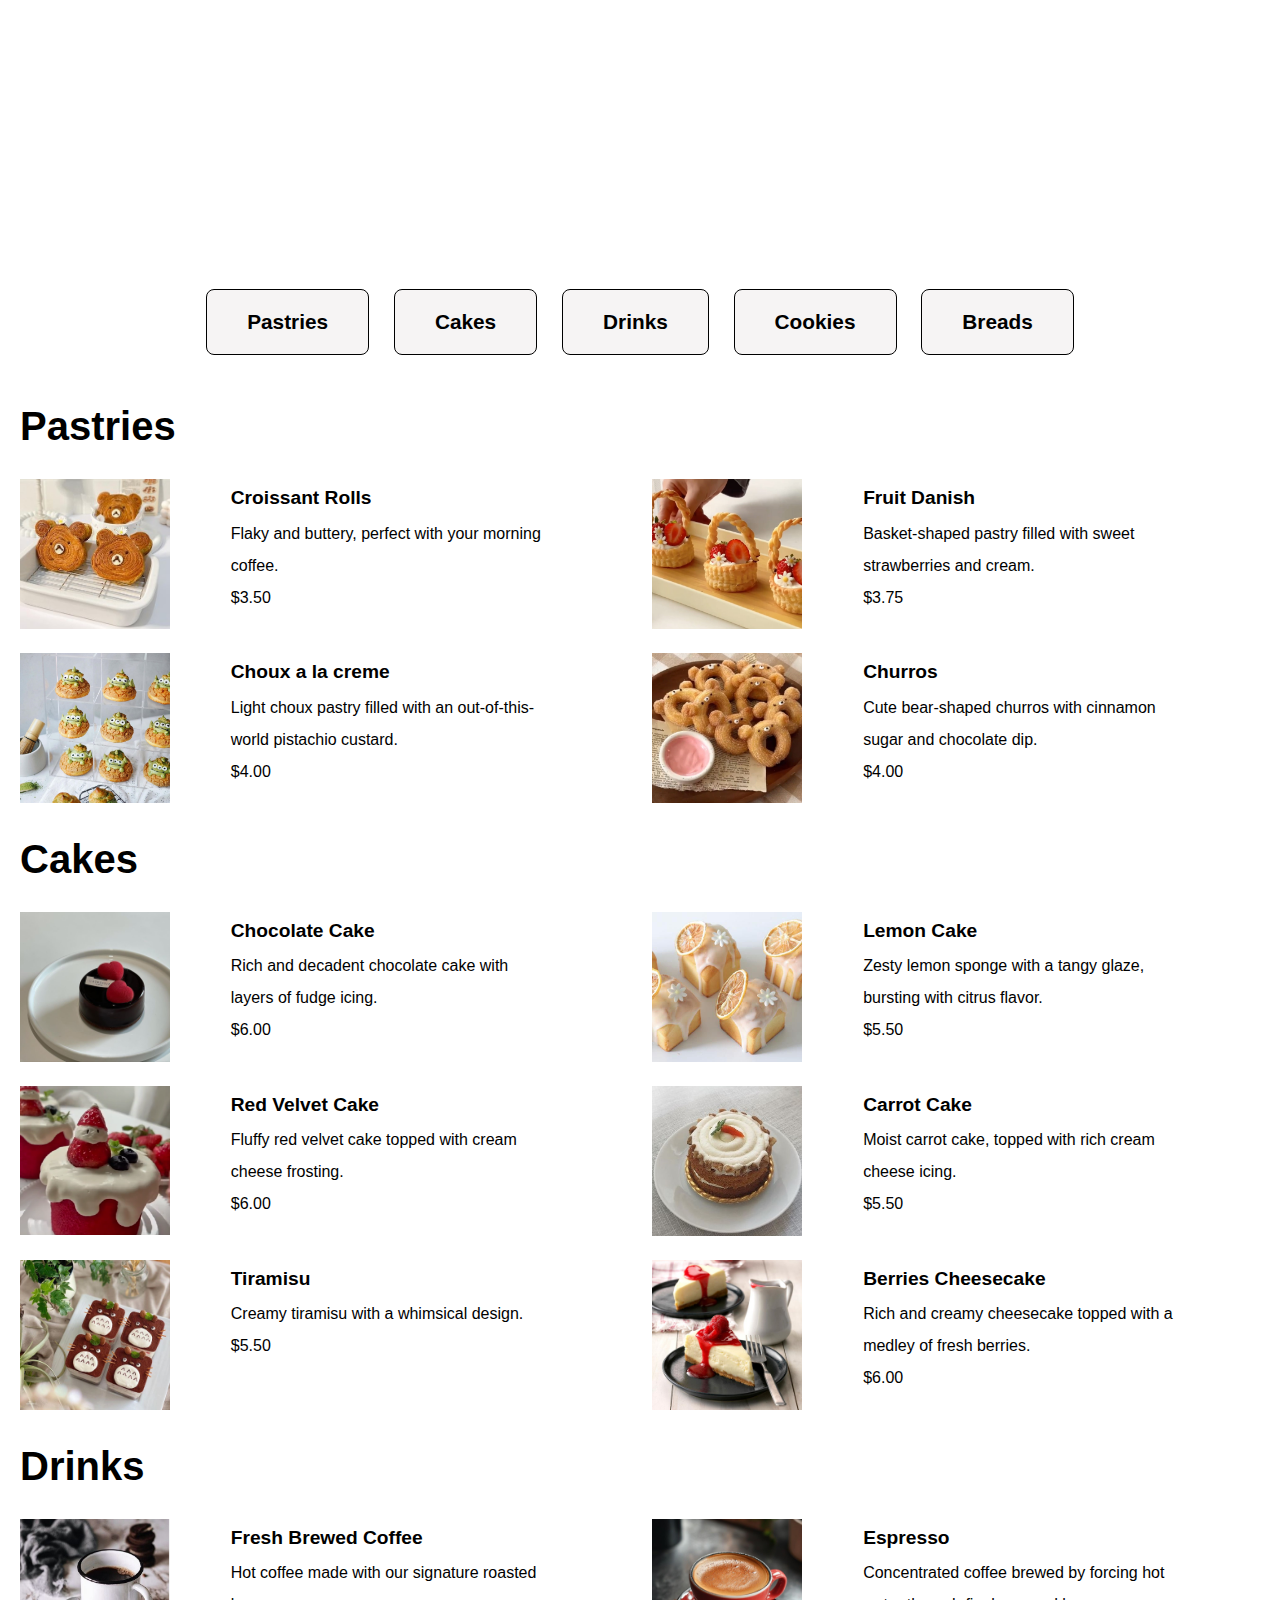
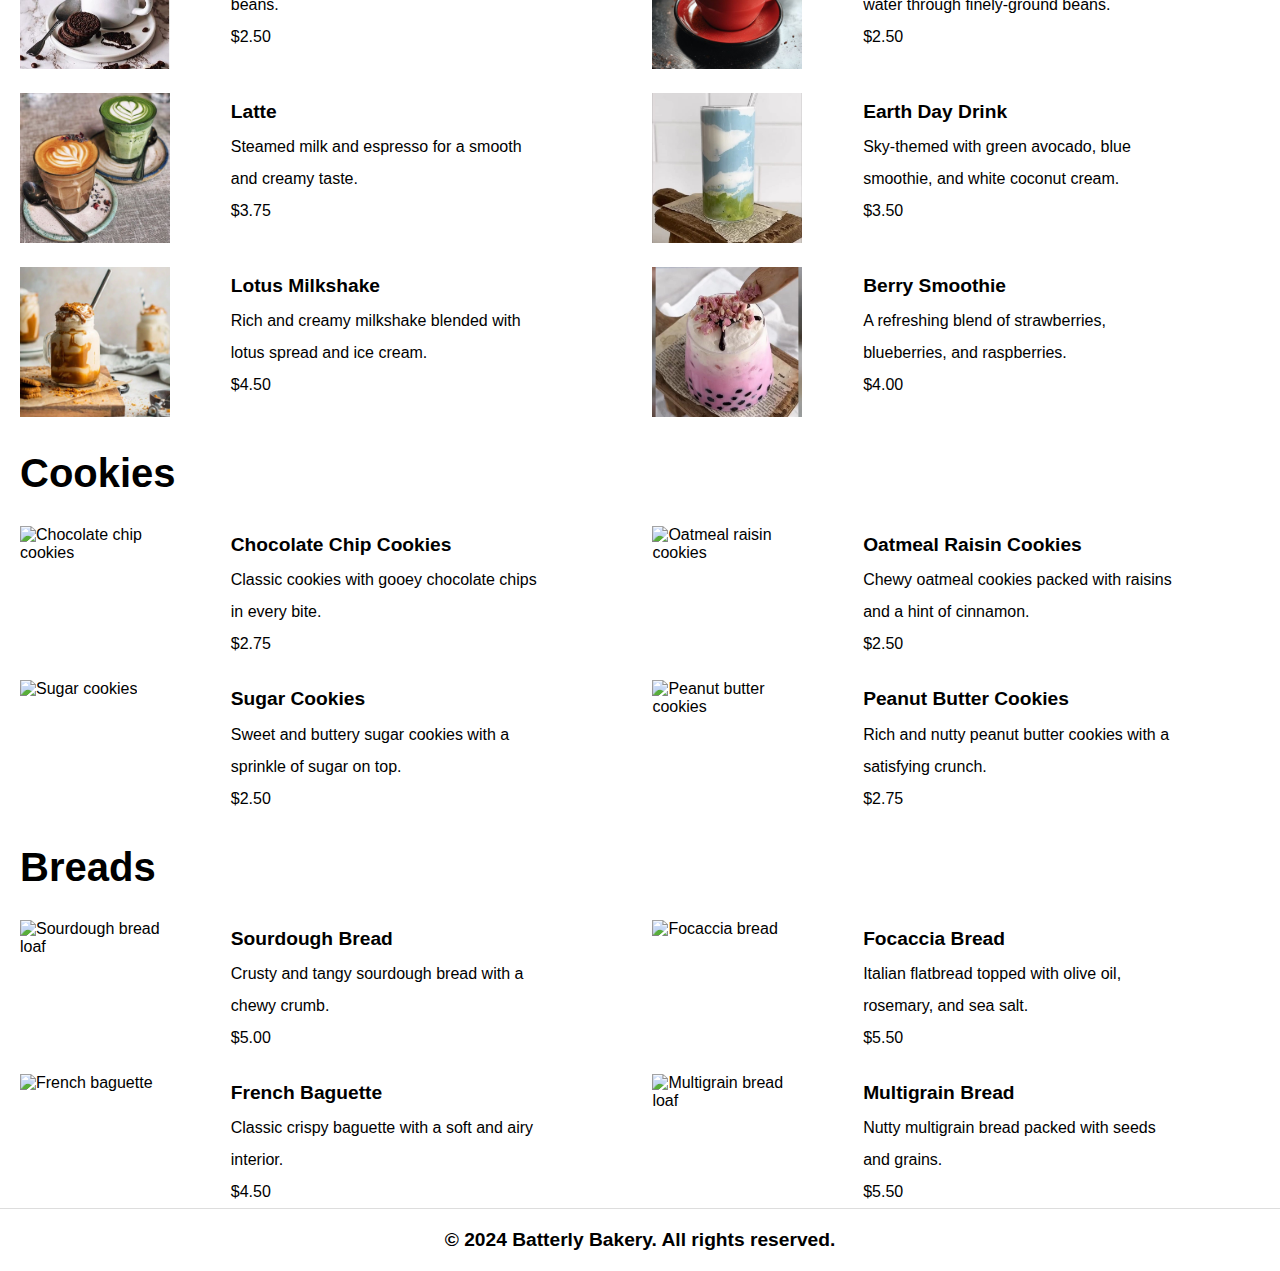
==== commit 34afb881: "drinks section done" ====
--- a/Batterly/index.html
+++ b/Batterly/index.html
@@ -24,13 +24,13 @@
             <h2 id="pastries-heading">Pastries</h2>
             <section class="pastries-items">
                 <article class="menu-item">
-                        <figure><img src="../images/croissant.jpeg" alt="Teddy Bear Croissant Rolls" /></figure>
-                        <figcaption>Teddy Bear Croissant Rolls</figcaption>
-                        <div class="menu-description">
-                            <div class="menu-name">Croissant Rolls</div>
-                            <p>Flaky and buttery, perfect with your morning coffee.</p>
-                            <div class="menu-price">$3.50</div>
-                        </div>
+                    <figure><img src="../images/croissant.jpeg" alt="Teddy Bear Croissant Rolls" /></figure>
+                    <figcaption>Teddy Bear Croissant Rolls</figcaption>
+                    <div class="menu-description">
+                        <div class="menu-name">Croissant Rolls</div>
+                        <p>Flaky and buttery, perfect with your morning coffee.</p>
+                        <div class="menu-price">$3.50</div>
+                    </div>
                 </article>
                 <article class="menu-item">
                     <figure><img src="../images/danish.jpg" alt="Fruit Danish Basket pastry" /></figure>
@@ -38,7 +38,7 @@
                     <div class="menu-description">
                         <div class="menu-name">Fruit Danish</div>
                         <p>Basket-shaped pastry filled with sweet strawberries and cream.</p>
-                        <div class="menu-price">$4.00</div>
+                        <div class="menu-price">$3.75</div>
                     </div>
                 </article>
                 <article class="menu-item">
@@ -67,7 +67,7 @@
             <section class="cakes-items">
                 <article class="menu-item">
                     <figure><img src="../images/chocolate-cake.jpeg" alt="Slice of rich chocolate cake" /></figure>
-                    <figcaption>Slice of cake topped with two red hearts</figcaption>
+                    <figcaption>Chocolate Cake</figcaption>
                     <div class="menu-description">
                         <div class="menu-name">Chocolate Cake</div>
                         <p>Rich and decadent chocolate cake with layers of fudge icing.</p>
@@ -76,7 +76,7 @@
                 </article>
                 <article class="menu-item">
                     <figure><img src="../images/lemon-cake.jpeg" alt="Slice of lemon cake" /></figure>
-                    <figcaption>Slice of lemon cake</figcaption>
+                    <figcaption>Lemon Cake</figcaption>
                     <div class="menu-description">
                         <div class="menu-name">Lemon Cake</div>
                         <p>Zesty lemon sponge with a tangy glaze, bursting with citrus flavor.</p>
@@ -85,16 +85,16 @@
                 </article>
                 <article class="menu-item">
                     <figure><img src="../images/red-velvet.png" alt="Slice of red velvet cake" /></figure>
-                    <figcaption>Slice of cake topped with two red hearts</figcaption>
+                    <figcaption>Red Velvet Cake</figcaption>
                     <div class="menu-description">
                         <div class="menu-name">Red Velvet Cake</div>
-                        <p>Fluffy red velvet cake topped with snowman cream cheese frosting.</p>
+                        <p>Fluffy red velvet cake topped with cream cheese frosting.</p>
                         <div class="menu-price">$6.00</div>
                     </div>
                 </article>
                 <article class="menu-item">
                     <figure><img src="../images/carrot-cake.jpeg" alt="Slice of carrot cake" /></figure>
-                    <figcaption>Slice of a round carrot cake topped with a cute little carrot</figcaption>
+                    <figcaption>Carrot Cake</figcaption>
                     <div class="menu-description">
                         <div class="menu-name">Carrot Cake</div>
                         <p>Moist carrot cake, topped with rich cream cheese icing.</p>
@@ -103,20 +103,20 @@
                 </article>
                 <article class="menu-item">
                     <figure><img src="../images/tiramisu.jpeg" alt="Slice of tiramisu" /></figure>
-                    <figcaption>Slice of tiramisu topped with cacao to form a cute animal</figcaption>
+                    <figcaption>Tiramisu</figcaption>
                     <div class="menu-description">
                         <div class="menu-name">Tiramisu</div>
-                        <p>Creamy tiramisu with a whimsical Totoro design.</p>
-                        <div class="menu-price">$6.00 per slice</div>
+                        <p>Creamy tiramisu with a whimsical design.</p>
+                        <div class="menu-price">$5.50</div>
                     </div>
                 </article>
                 <article class="menu-item">
                     <figure><img src="../images/cheesecake.jpeg" alt="Slice of creamy cheesecake" /></figure>
-                    <figcaption>Slice of creamy cheesecake</figcaption>
+                    <figcaption>Berries Cheesecake</figcaption>
                     <div class="menu-description">
                         <div class="menu-name">Berries Cheesecake</div>
                         <p>Rich and creamy cheesecake topped with a medley of fresh berries.</p>
-                        <div class="menu-price">$5.50 per slice</div>
+                        <div class="menu-price">$6.00</div>
                     </div>
                 </article>
             </section>
@@ -124,63 +124,152 @@
 
         <section id="drinks" aria-label="drinks-heading">
             <h2 id="drinks-heading">Drinks</h2>
-            <article class="menu-item">
-                <img src="coffee.jpg" alt="Cup of freshly brewed coffee" />
-                <div class="menu-description">
-                    <div class="menu-name">Fresh Brewed Coffee</div>
-                    <p>Hot coffee made with our signature roasted beans.</p>
-                </div>
-                <div class="menu-price">$2.50</div>
-            </article>
-            <article class="menu-item">
-                <img src="latte.jpg" alt="Cup of creamy latte" />
-                <div class="menu-description">
-                    <div class="menu-name">Latte</div>
-                    <p>Steamed milk and espresso for a smooth and creamy taste.</p>
-                </div>
-                <div class="menu-price">$3.75</div>
-            </article>
-        </section>
-
+            <section class="drinks-items">
+                <article class="menu-item">
+                    <figure><img src="../images/brewed-coffee.jpeg" alt="Cup of freshly brewed coffee" /></figure>
+                    <figcaption>Fresh Brewed Coffee</figcaption>
+                    <div class="menu-description">
+                        <div class="menu-name">Fresh Brewed Coffee</div>
+                        <p>Hot coffee made with our signature roasted beans.</p>
+                        <div class="menu-price">$2.50</div>
+                    </div>
+                </article>
+                <article class="menu-item">
+                    <figure><img src="../images/espresso.jpeg" alt="Cup of espresso" /></figure>
+                    <figcaption>Strong Espresso</figcaption>
+                    <div class="menu-description">
+                        <div class="menu-name">Espresso</div>
+                        <p>Concentrated coffee brewed by forcing hot water through finely-ground beans.</p>
+                        <div class="menu-price">$2.50</div>
+                    </div>
+                </article>
+                <article class="menu-item">
+                    <figure><img src="../images/latte.jpeg" alt="Cup of creamy latte" /></figure>
+                    <figcaption>Creamy Latte</figcaption>
+                    <div class="menu-description">
+                        <div class="menu-name">Latte</div>
+                        <p>Steamed milk and espresso for a smooth and creamy taste.</p>
+                        <div class="menu-price">$3.75</div>
+                    </div>
+                </article>
+                <article class="menu-item">
+                    <figure><img src="../images/earth-drink.jpg" alt="Cup of Blue smoothie with Avoca" /></figure>
+                    <figcaption>Earth Day Drink</figcaption>
+                    <div class="menu-description">
+                        <div class="menu-name">Earth Day Drink</div>
+                        <p>Sky-themed with green avocado, blue smoothie, and white coconut cream.</p>
+                        <div class="menu-price">$3.50</div>
+                    </div>
+                </article>
+                <article class="menu-item">
+                    <figure><img src="../images/milkshake.jpeg" alt="Cup of chocolate milkshake" /></figure>
+                    <figcaption>Lotus Milkshake</figcaption>
+                    <div class="menu-description">
+                        <div class="menu-name">Lotus Milkshake</div>
+                        <p>Rich and creamy milkshake blended with lotus spread and ice cream.</p>
+                        <div class="menu-price">$4.50</div>
+                    </div>
+                </article>
+                <article class="menu-item">
+                    <figure><img src="../images/berries-smoothie.jpg" alt="Cup of mixed berry smoothie" /></figure>
+                    <figcaption>Mixed Berry Smoothie</figcaption>
+                    <div class="menu-description">
+                        <div class="menu-name">Berry Smoothie</div>
+                        <p>A refreshing blend of strawberries, blueberries, and raspberries.</p>
+                        <div class="menu-price">$4.00</div>
+                    </div>
+                </article>
+            </section>
+        </section>
+        
         <section id="cookies" aria-label="cookies-heading">
             <h2 id="cookies-heading">Cookies</h2>
-            <article class="menu-item">
-                <img src="chocolate-chip-cookie.jpg" alt="Chocolate chip cookie" />
-                <div class="menu-description">
-                    <div class="menu-name">Chocolate Chip Cookie</div>
-                    <p>Crispy edges with a chewy center, loaded with chocolate chips.</p>
-                </div>
-                <div class="menu-price">$1.50</div>
-            </article>
-            <article class="menu-item">
-                <img src="oatmeal-cookie.jpg" alt="Oatmeal raisin cookie" />
-                <div class="menu-description">
-                    <div class="menu-name">Oatmeal Raisin Cookie</div>
-                    <p>Wholesome oatmeal cookie with juicy raisins and a hint of cinnamon.</p>
-                </div>
-                <div class="menu-price">$1.75</div>
-            </article>
+            <section class="cookies-items">
+                <article class="menu-item">
+                    <figure><img src="../images/chocolate-chip.jpg" alt="Chocolate chip cookies" /></figure>
+                    <figcaption>Chocolate Chip Cookies</figcaption>
+                    <div class="menu-description">
+                        <div class="menu-name">Chocolate Chip Cookies</div>
+                        <p>Classic cookies with gooey chocolate chips in every bite.</p>
+                        <div class="menu-price">$2.75</div>
+                    </div>
+                </article>
+                <article class="menu-item">
+                    <figure><img src="../images/oatmeal-raisin.jpg" alt="Oatmeal raisin cookies" /></figure>
+                    <figcaption>Oatmeal Raisin Cookies</figcaption>
+                    <div class="menu-description">
+                        <div class="menu-name">Oatmeal Raisin Cookies</div>
+                        <p>Chewy oatmeal cookies packed with raisins and a hint of cinnamon.</p>
+                        <div class="menu-price">$2.50</div>
+                    </div>
+                </article>
+                <article class="menu-item">
+                    <figure><img src="../images/sugar-cookies.jpg" alt="Sugar cookies" /></figure>
+                    <figcaption>Sugar Cookies</figcaption>
+                    <div class="menu-description">
+                        <div class="menu-name">Sugar Cookies</div>
+                        <p>Sweet and buttery sugar cookies with a sprinkle of sugar on top.</p>
+                        <div class="menu-price">$2.50</div>
+                    </div>
+                </article>
+                <article class="menu-item">
+                    <figure><img src="../images/peanut-butter.jpg" alt="Peanut butter cookies" /></figure>
+                    <figcaption>Peanut Butter Cookies</figcaption>
+                    <div class="menu-description">
+                        <div class="menu-name">Peanut Butter Cookies</div>
+                        <p>Rich and nutty peanut butter cookies with a satisfying crunch.</p>
+                        <div class="menu-price">$2.75</div>
+                    </div>
+                </article>
+            </section>
         </section>
 
         <section id="breads" aria-label="breads-heading">
             <h2 id="breads-heading">Breads</h2>
-            <article class="menu-item">
-                <img src="sourdough-bread.jpg" alt="Loaf of sourdough bread" />
-                <div class="menu-description">
-                    <div class="menu-name">Sourdough Bread</div>
-                    <p>Artisan sourdough with a crispy crust and chewy interior.</p>
-                </div>
-                <div class="menu-price">$5.00</div>
-            </article>
-            <article class="menu-item">
-                <img src="baguette.jpg" alt="Freshly baked baguette" />
-                <div class="menu-description">
-                    <div class="menu-name">Baguette</div>
-                    <p>Traditional French baguette, perfect for sandwiches or dipping.</p>
-                </div>
-                <div class="menu-price">$2.75</div>
-            </article>
+            <section class="breads-items">
+                <article class="menu-item">
+                    <figure><img src="../images/sourdough.jpg" alt="Sourdough bread loaf" /></figure>
+                    <figcaption>Sourdough Bread</figcaption>
+                    <div class="menu-description">
+                        <div class="menu-name">Sourdough Bread</div>
+                        <p>Crusty and tangy sourdough bread with a chewy crumb.</p>
+                        <div class="menu-price">$5.00</div>
+                    </div>
+                </article>
+                <article class="menu-item">
+                    <figure><img src="../images/focaccia.jpg" alt="Focaccia bread" /></figure>
+                    <figcaption>Focaccia Bread</figcaption>
+                    <div class="menu-description">
+                        <div class="menu-name">Focaccia Bread</div>
+                        <p>Italian flatbread topped with olive oil, rosemary, and sea salt.</p>
+                        <div class="menu-price">$5.50</div>
+                    </div>
+                </article>
+                <article class="menu-item">
+                    <figure><img src="../images/baguette.jpg" alt="French baguette" /></figure>
+                    <figcaption>French Baguette</figcaption>
+                    <div class="menu-description">
+                        <div class="menu-name">French Baguette</div>
+                        <p>Classic crispy baguette with a soft and airy interior.</p>
+                        <div class="menu-price">$4.50</div>
+                    </div>
+                </article>
+                <article class="menu-item">
+                    <figure><img src="../images/multigrain.jpg" alt="Multigrain bread loaf" /></figure>
+                    <figcaption>Multigrain Bread</figcaption>
+                    <div class="menu-description">
+                        <div class="menu-name">Multigrain Bread</div>
+                        <p>Nutty multigrain bread packed with seeds and grains.</p>
+                        <div class="menu-price">$5.50</div>
+                    </div>
+                </article>
+            </section>
         </section>
     </main>
+
+    <footer>
+        <p>&copy; 2024 Batterly Bakery. All rights reserved.</p>
+    </footer>
+
 </body>
 </html>--- a/Batterly/style.css
+++ b/Batterly/style.css
@@ -73,7 +73,7 @@
     margin: 30px 0px;
 }
 
-.pastries-items, .cakes-items {
+.pastries-items, .cakes-items, .drinks-items, .cookies-items, .breads-items {
     display: grid;
     grid-template-columns: 49% 49%;
     gap: 20px 2%;
@@ -101,4 +101,16 @@
 .menu-name {
     font-size: 1.2rem;
     font-weight: bolder;
+}
+
+footer {
+    font-size: 1.2rem;
+    display: flex;
+    justify-content: center;
+    align-items: center;
+    font-weight: bold;
+    padding: 20px;
+    border-top: 1px solid #ddd; 
+    width: 100%;
+    bottom: 0;
 }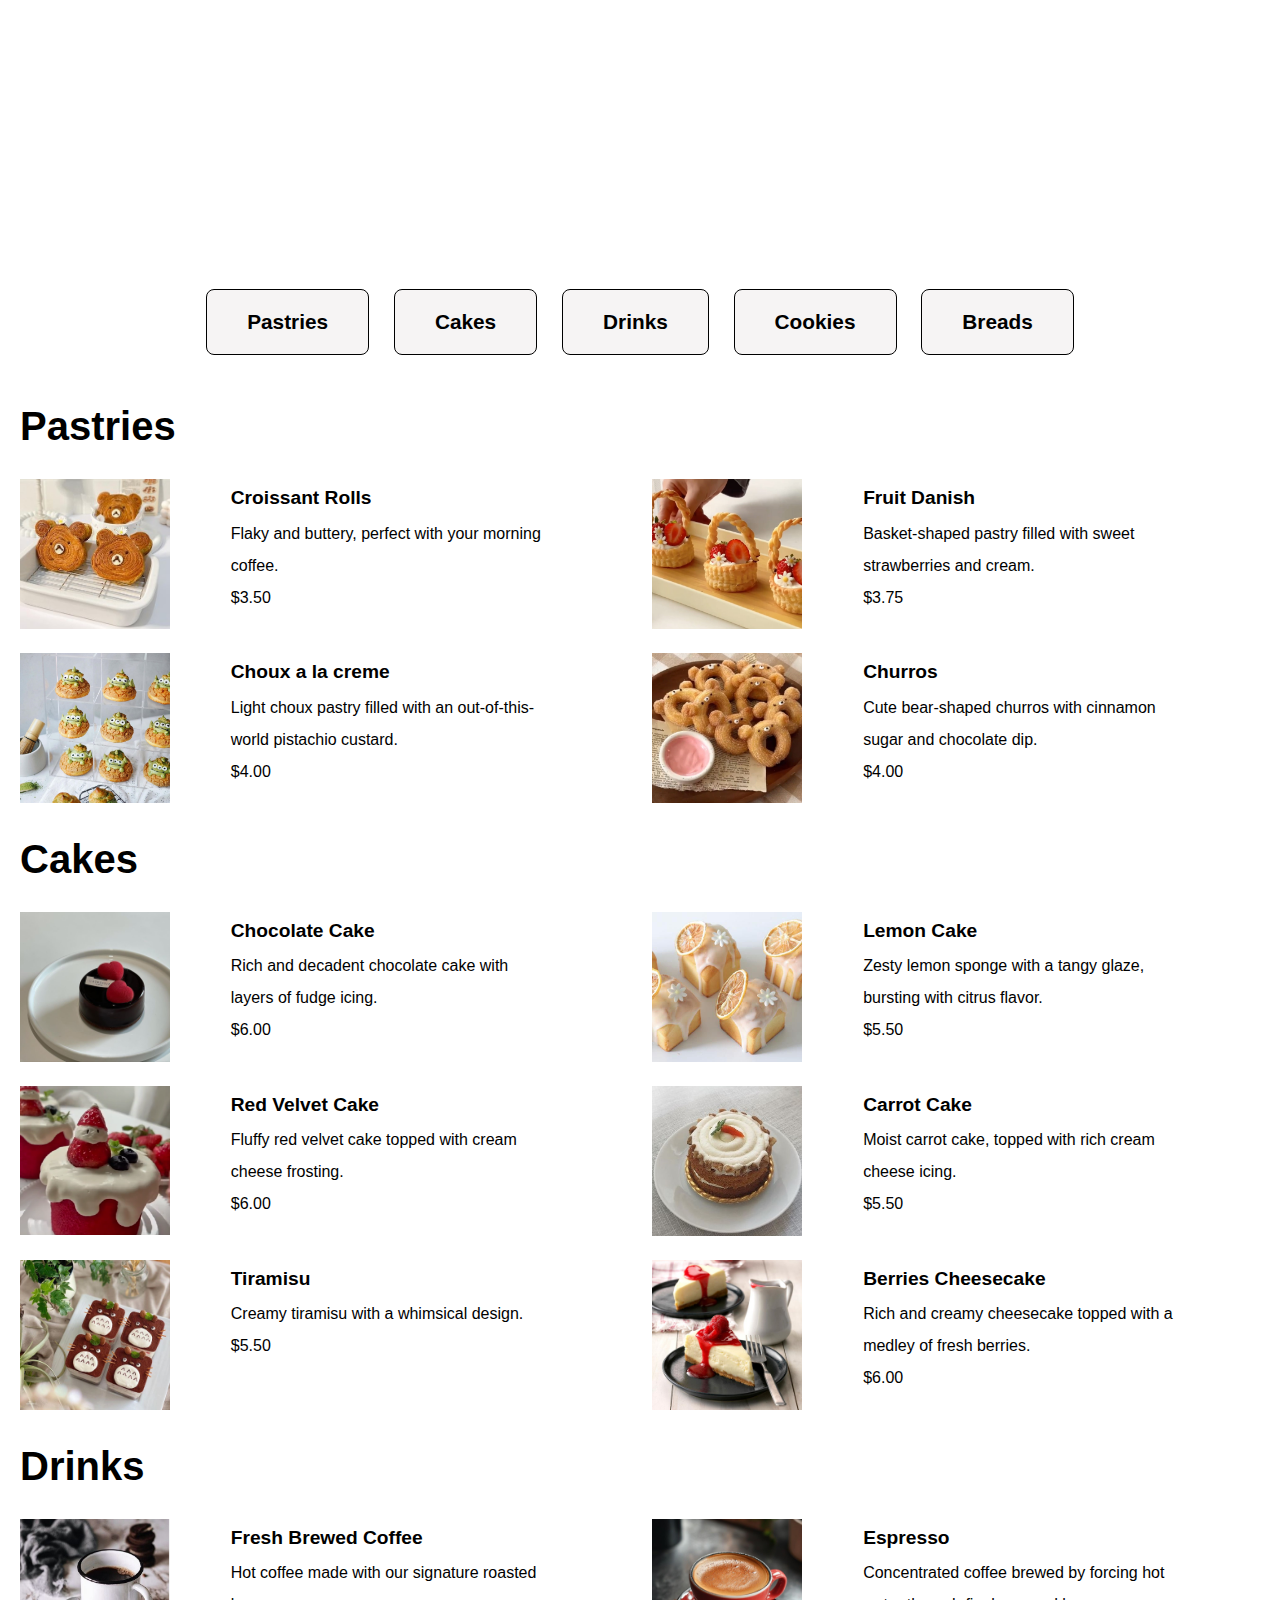
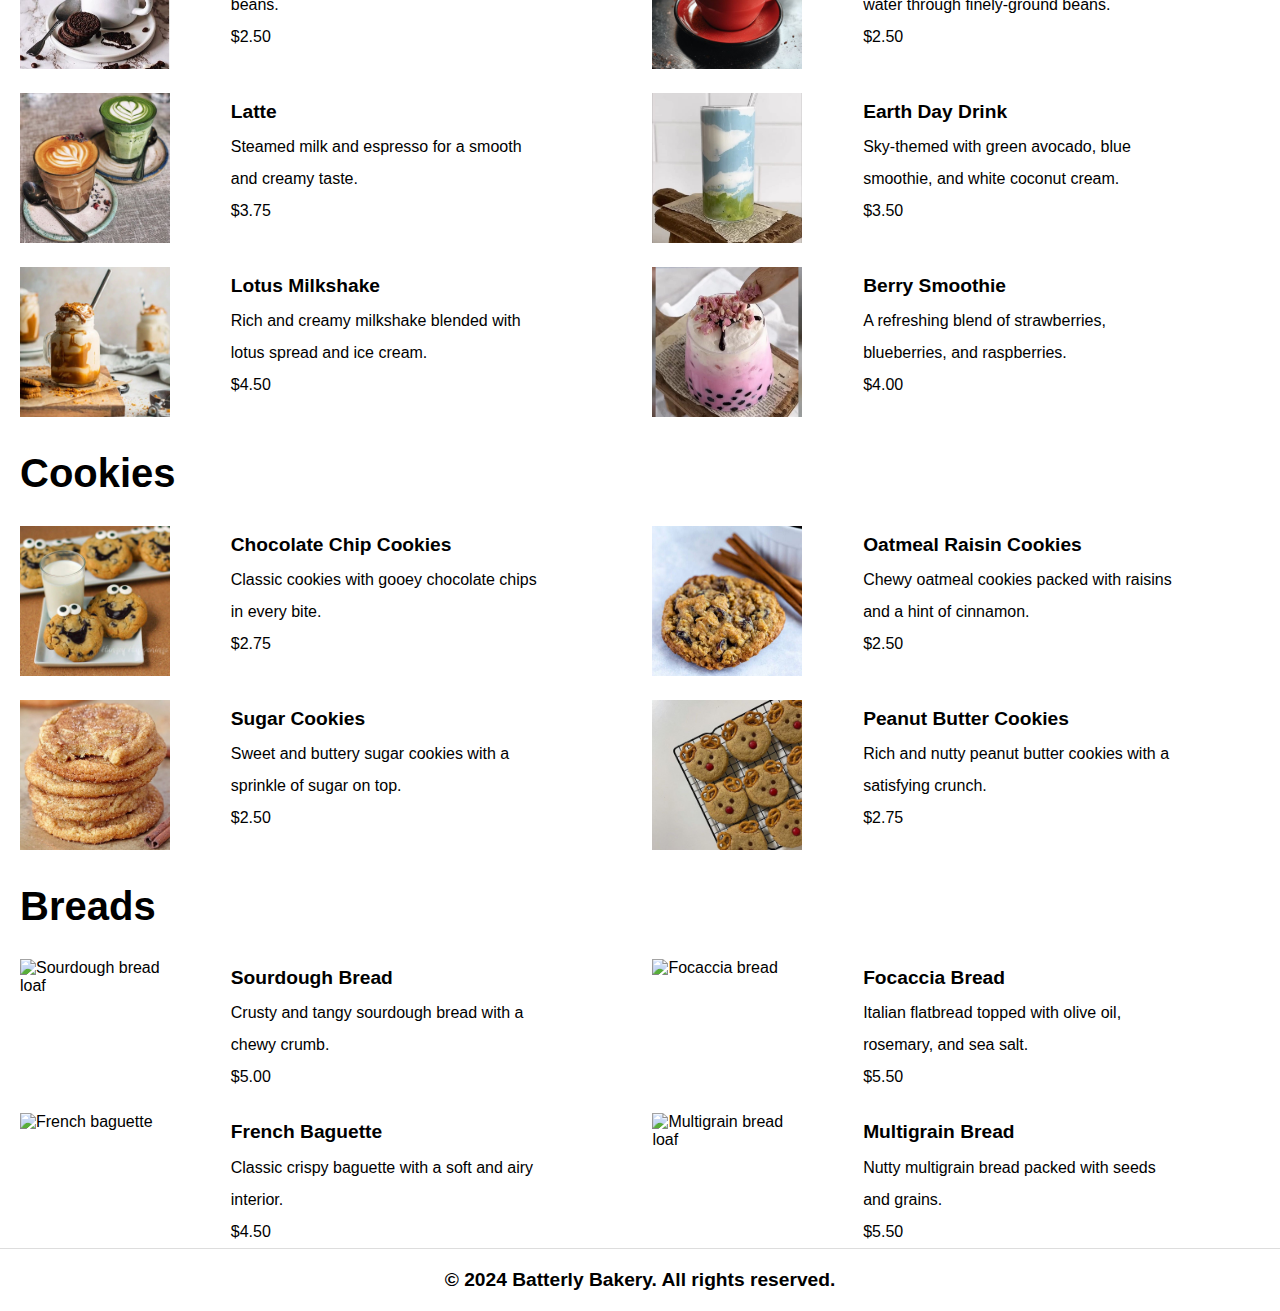
==== commit b50fa2c8: "cookies section done" ====
--- a/Batterly/index.html
+++ b/Batterly/index.html
@@ -186,7 +186,7 @@
             <h2 id="cookies-heading">Cookies</h2>
             <section class="cookies-items">
                 <article class="menu-item">
-                    <figure><img src="../images/chocolate-chip.jpg" alt="Chocolate chip cookies" /></figure>
+                    <figure><img src="../images/Chocolate Chip Cookie.jpeg" alt="Chocolate chip cookies" /></figure>
                     <figcaption>Chocolate Chip Cookies</figcaption>
                     <div class="menu-description">
                         <div class="menu-name">Chocolate Chip Cookies</div>
@@ -195,7 +195,7 @@
                     </div>
                 </article>
                 <article class="menu-item">
-                    <figure><img src="../images/oatmeal-raisin.jpg" alt="Oatmeal raisin cookies" /></figure>
+                    <figure><img src="../images/oatmeal.jpeg" alt="Oatmeal raisin cookies" /></figure>
                     <figcaption>Oatmeal Raisin Cookies</figcaption>
                     <div class="menu-description">
                         <div class="menu-name">Oatmeal Raisin Cookies</div>
@@ -204,7 +204,7 @@
                     </div>
                 </article>
                 <article class="menu-item">
-                    <figure><img src="../images/sugar-cookies.jpg" alt="Sugar cookies" /></figure>
+                    <figure><img src="../images/sugar-cookies.jpeg" alt="Sugar cookies" /></figure>
                     <figcaption>Sugar Cookies</figcaption>
                     <div class="menu-description">
                         <div class="menu-name">Sugar Cookies</div>
@@ -213,7 +213,7 @@
                     </div>
                 </article>
                 <article class="menu-item">
-                    <figure><img src="../images/peanut-butter.jpg" alt="Peanut butter cookies" /></figure>
+                    <figure><img src="../images/peanut.jpeg" alt="Peanut butter cookies" /></figure>
                     <figcaption>Peanut Butter Cookies</figcaption>
                     <div class="menu-description">
                         <div class="menu-name">Peanut Butter Cookies</div>
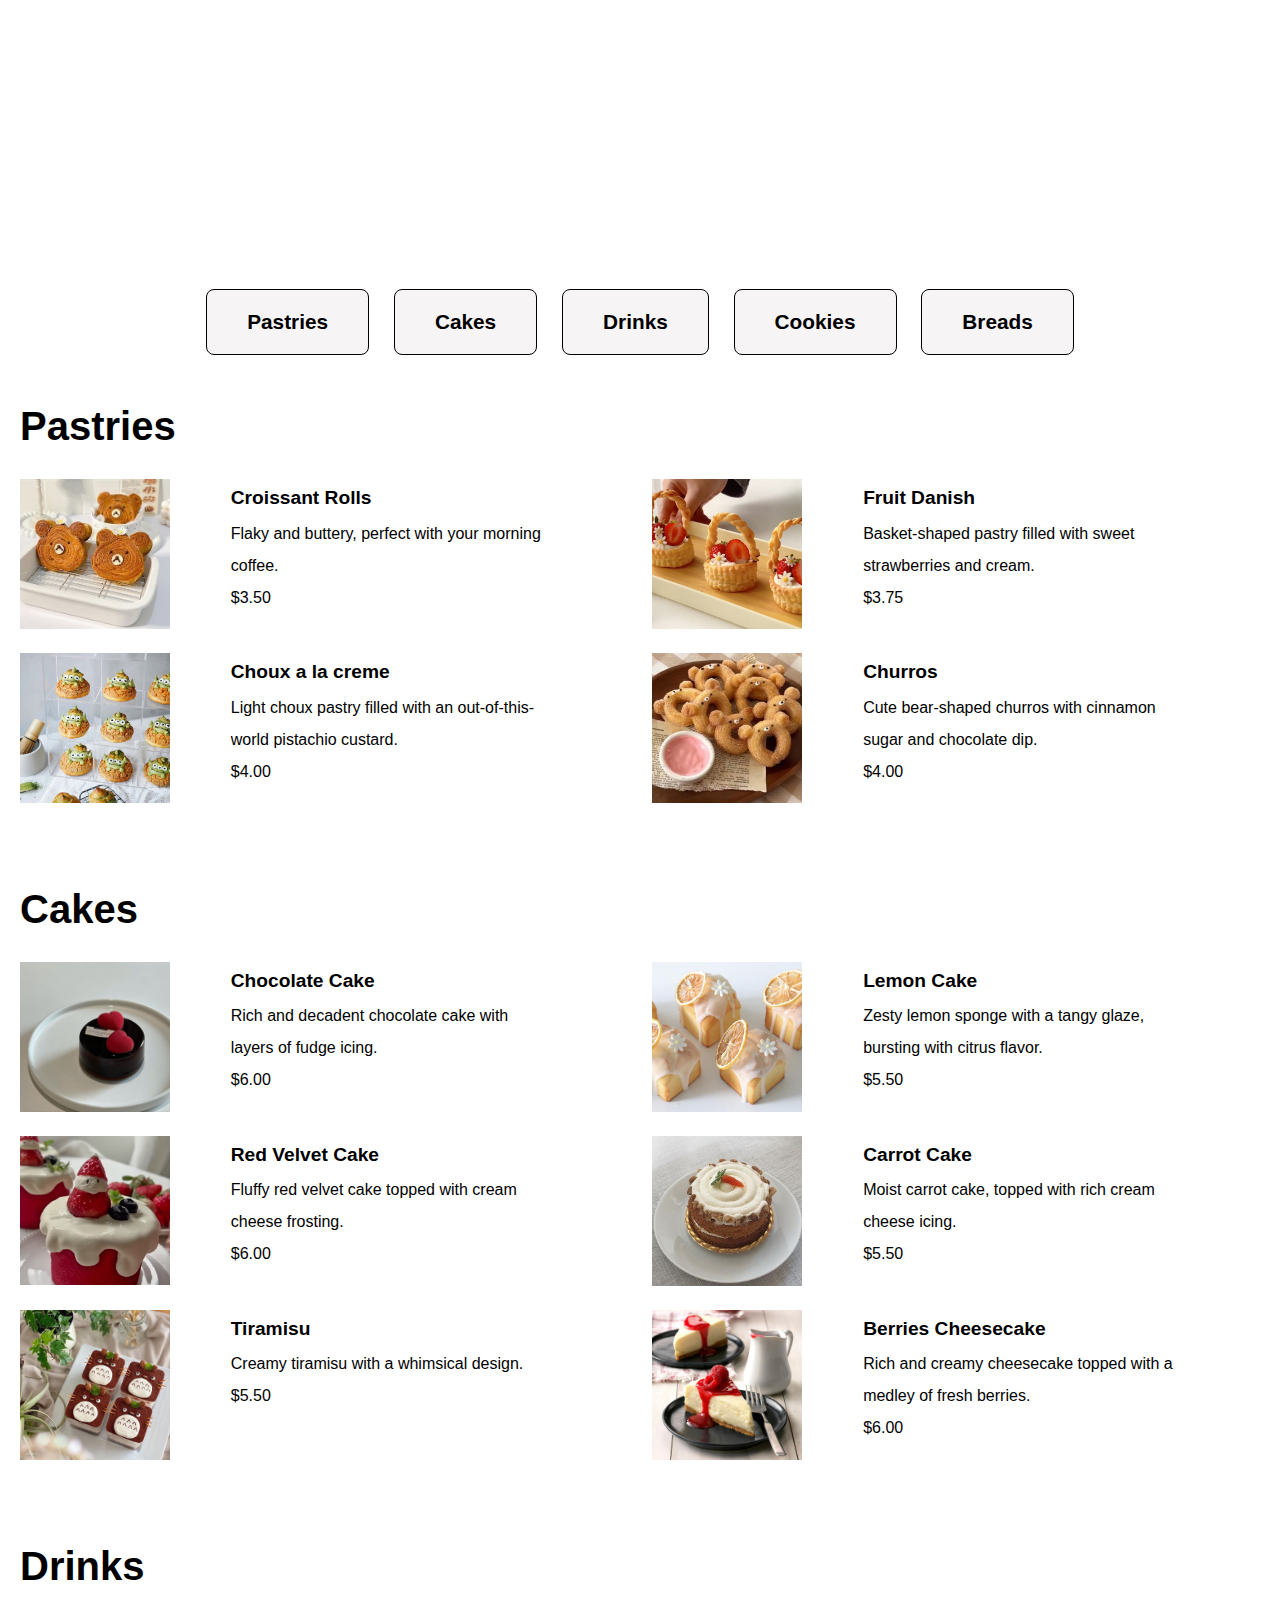
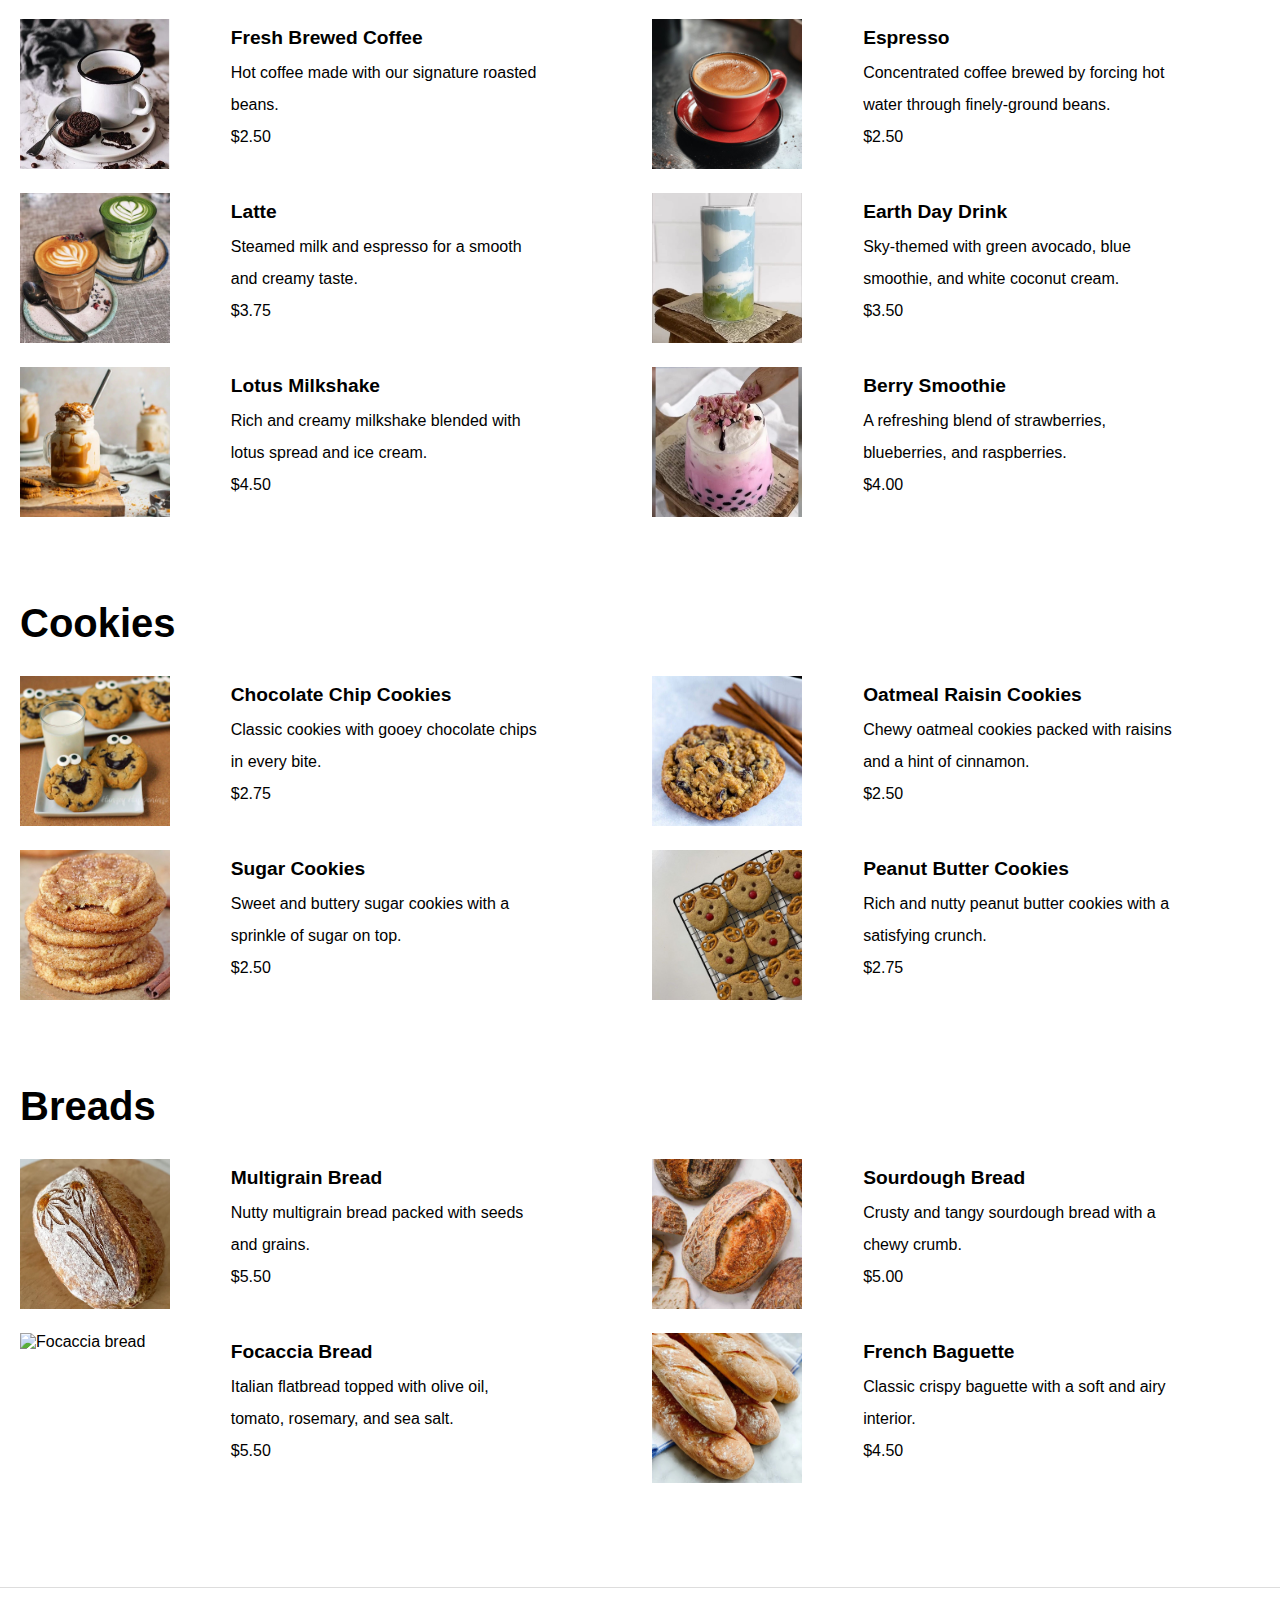
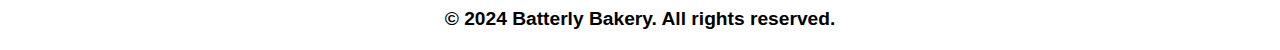
==== commit 75addc85: "breads section done" ====
--- a/Batterly/index.html
+++ b/Batterly/index.html
@@ -228,7 +228,16 @@
             <h2 id="breads-heading">Breads</h2>
             <section class="breads-items">
                 <article class="menu-item">
-                    <figure><img src="../images/sourdough.jpg" alt="Sourdough bread loaf" /></figure>
+                    <figure><img src="../images/multigrain.png" alt="Multigrain bread loaf" /></figure>
+                    <figcaption>Multigrain Bread</figcaption>
+                    <div class="menu-description">
+                        <div class="menu-name">Multigrain Bread</div>
+                        <p>Nutty multigrain bread packed with seeds and grains.</p>
+                        <div class="menu-price">$5.50</div>
+                    </div>
+                </article>
+                <article class="menu-item">
+                    <figure><img src="../images/sourdough.jpeg" alt="Sourdough bread loaf" /></figure>
                     <figcaption>Sourdough Bread</figcaption>
                     <div class="menu-description">
                         <div class="menu-name">Sourdough Bread</div>
@@ -237,16 +246,16 @@
                     </div>
                 </article>
                 <article class="menu-item">
-                    <figure><img src="../images/focaccia.jpg" alt="Focaccia bread" /></figure>
+                    <figure><img src="../images/focaccia.jpeg" alt="Focaccia bread" /></figure>
                     <figcaption>Focaccia Bread</figcaption>
                     <div class="menu-description">
                         <div class="menu-name">Focaccia Bread</div>
-                        <p>Italian flatbread topped with olive oil, rosemary, and sea salt.</p>
-                        <div class="menu-price">$5.50</div>
-                    </div>
-                </article>
-                <article class="menu-item">
-                    <figure><img src="../images/baguette.jpg" alt="French baguette" /></figure>
+                        <p>Italian flatbread topped with olive oil, tomato, rosemary, and sea salt.</p>
+                        <div class="menu-price">$5.50</div>
+                    </div>
+                </article>
+                <article class="menu-item">
+                    <figure><img src="../images/baguette.jpeg" alt="French baguette" /></figure>
                     <figcaption>French Baguette</figcaption>
                     <div class="menu-description">
                         <div class="menu-name">French Baguette</div>
@@ -254,15 +263,6 @@
                         <div class="menu-price">$4.50</div>
                     </div>
                 </article>
-                <article class="menu-item">
-                    <figure><img src="../images/multigrain.jpg" alt="Multigrain bread loaf" /></figure>
-                    <figcaption>Multigrain Bread</figcaption>
-                    <div class="menu-description">
-                        <div class="menu-name">Multigrain Bread</div>
-                        <p>Nutty multigrain bread packed with seeds and grains.</p>
-                        <div class="menu-price">$5.50</div>
-                    </div>
-                </article>
             </section>
         </section>
     </main>
--- a/Batterly/style.css
+++ b/Batterly/style.css
@@ -24,7 +24,7 @@
 main {
     display: flex;
     flex-direction: column;
-    margin: 0px 20px;
+    margin: 0px 20px 50px 20px;
 }
 
 figure {
@@ -39,6 +39,15 @@
 figcaption, h1 {
     position: absolute;
     transform: translate(-10000%);
+}
+
+nav {
+    display: flex;
+    margin: 1.5%;
+    gap: 2%;
+    flex-wrap: nowrap;
+    overflow-x: auto;
+    justify-content: center;
 }
 
 a {
@@ -59,15 +68,6 @@
     border: solid #C83F49 1px;
 }
 
-nav {
-    display: flex;
-    margin: 1.5%;
-    gap: 2%;
-    flex-wrap: nowrap;
-    overflow-x: auto;
-    justify-content: center;
-}
-
 h2 {
     font-size: 2.5rem;
     margin: 30px 0px;
@@ -77,6 +77,10 @@
     display: grid;
     grid-template-columns: 49% 49%;
     gap: 20px 2%;
+}
+
+#pastries, #cakes, #drinks, #cookies, #breads {
+    margin-bottom: 50px;
 }
 
 @media screen and (max-width: 832px) {
